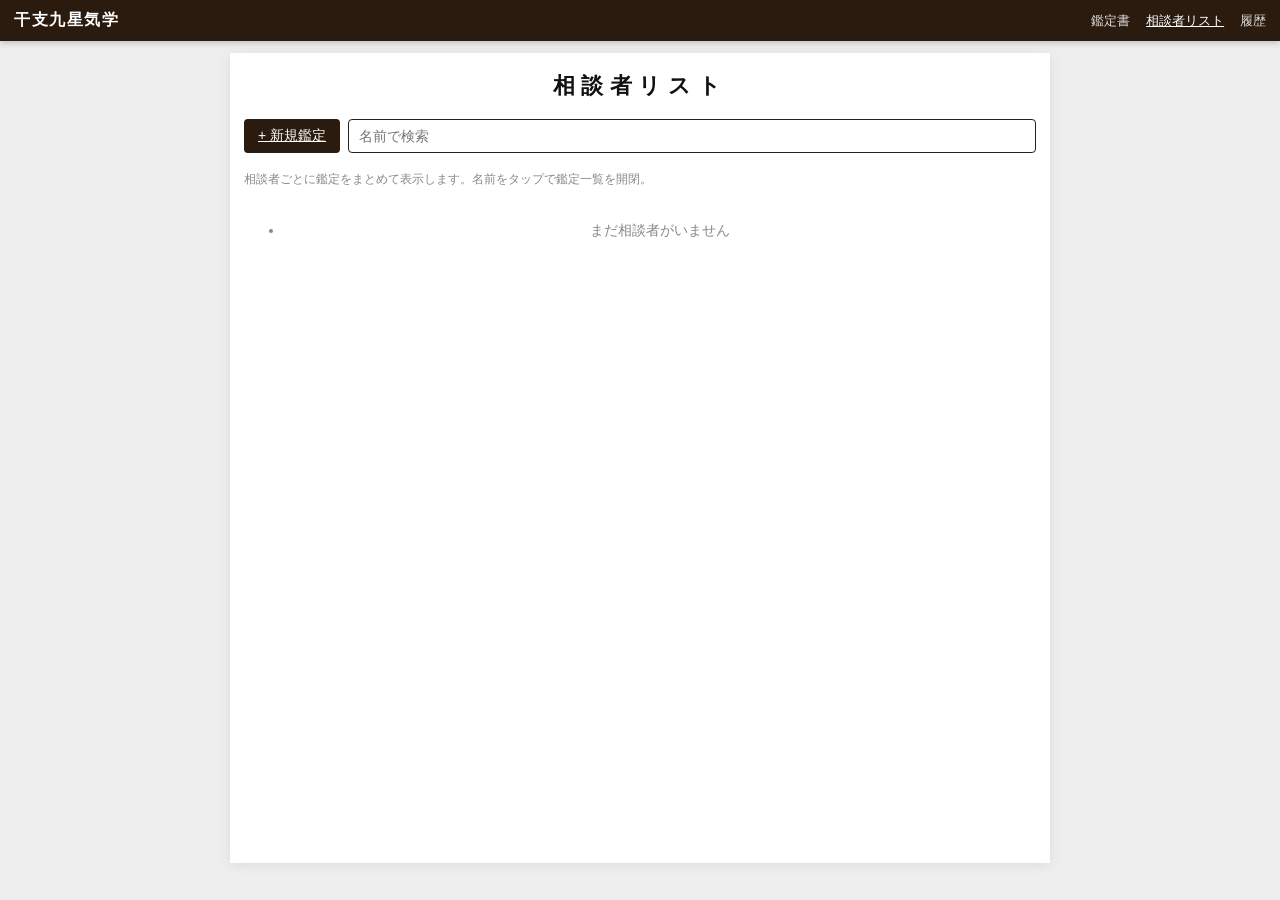
==== clients.html @ 1100b88d "Add 相談者リスト page grouping records by client name clients.html lists clients by name (sorted by latest" ====
<!doctype html>
<html lang="ja">
<head>
<meta charset="utf-8">
<meta name="viewport" content="width=device-width, initial-scale=1, user-scalable=yes">
<meta name="apple-mobile-web-app-capable" content="yes">
<meta name="apple-mobile-web-app-title" content="相談者リスト">
<meta name="theme-color" content="#2b1a0e">
<link rel="manifest" href="manifest.webmanifest">
<link rel="apple-touch-icon" href="icons/icon-192.png">
<link rel="stylesheet" href="css/style.css">
<title>相談者リスト</title>
</head>
<body>

<header class="app-header">
  <h1>干支九星気学</h1>
  <nav>
    <a href="index.html">鑑定書</a>
    <a href="clients.html" class="active">相談者リスト</a>
    <a href="history.html">履歴</a>
  </nav>
</header>

<main class="page">
  <h2 class="page-title">相談者リスト</h2>

  <div class="btn-row no-print">
    <a class="btn" href="index.html">+ 新規鑑定</a>
    <input type="search" id="search" placeholder="名前で検索" style="flex:1;min-width:160px;padding:6px 10px;font-size:14px;border:1px solid var(--c-border);border-radius:4px;">
  </div>

  <p style="font-size:12px;color:#888;">相談者ごとに鑑定をまとめて表示します。名前をタップで鑑定一覧を開閉。</p>

  <ul class="client-list" id="list"></ul>
</main>

<script src="js/storage.js?v=91"></script>
<script>
(function () {
  const list = document.getElementById('list');
  const searchInput = document.getElementById('search');

  function render(filter) {
    const f = (filter || '').trim().toLowerCase();
    const groups = Storage.getGroups();
    const filtered = f ? groups.filter(g => g.name.toLowerCase().includes(f)) : groups;
    list.innerHTML = '';
    if (filtered.length === 0) {
      list.innerHTML = '<li style="color:#888;padding:20px;text-align:center;">' +
        (f ? '該当する相談者がいません' : 'まだ相談者がいません') + '</li>';
      return;
    }
    filtered.forEach(group => {
      const li = document.createElement('li');
      li.className = 'client-item';

      const header = document.createElement('div');
      header.className = 'client-header';
      header.style.cssText = 'display:flex;justify-content:space-between;align-items:center;padding:10px;cursor:pointer;background:#f8f0d8;';

      const left = document.createElement('div');
      const title = document.createElement('div');
      title.textContent = group.name;
      title.style.cssText = 'font-size:15px;font-weight:bold;font-family:var(--font-jp);';
      const meta = document.createElement('div');
      meta.className = 'meta';
      meta.style.cssText = 'font-size:11px;color:#666;margin-top:2px;';
      const latest = group.records[0];
      meta.textContent = `鑑定 ${group.records.length}回　最新: ${latest?.consult || '-'}`;
      left.appendChild(title);
      left.appendChild(meta);

      const right = document.createElement('div');
      const arrow = document.createElement('span');
      arrow.textContent = '▼';
      arrow.style.cssText = 'font-size:11px;color:#888;transition:transform .15s;';
      right.appendChild(arrow);

      header.appendChild(left);
      header.appendChild(right);

      const body = document.createElement('ul');
      body.className = 'client-records';
      body.style.cssText = 'display:none;list-style:none;padding:0;margin:0;border-top:1px solid var(--c-border);';

      group.records.forEach(r => {
        const ri = document.createElement('li');
        ri.style.cssText = 'display:flex;justify-content:space-between;align-items:center;padding:8px 12px 8px 22px;border-bottom:1px solid #eee;font-size:13px;';
        const rl = document.createElement('a');
        rl.href = 'index.html?id=' + r.id;
        rl.textContent = `相談: ${r.consult || '-'}　${r.topic ? '— ' + r.topic.slice(0, 30) : ''}`;
        rl.style.cssText = 'color:#2b1a0e;text-decoration:none;flex:1;';
        const del = document.createElement('button');
        del.className = 'btn danger';
        del.style.cssText = 'padding:3px 8px;font-size:11px;';
        del.textContent = '削除';
        del.onclick = (e) => {
          e.stopPropagation();
          if (confirm(`${group.name} の ${r.consult || ''} の鑑定を削除しますか?`)) {
            Storage.remove(r.id);
            render(searchInput.value);
          }
        };
        ri.appendChild(rl);
        ri.appendChild(del);
        body.appendChild(ri);
      });

      header.onclick = () => {
        const open = body.style.display !== 'none';
        body.style.display = open ? 'none' : 'block';
        arrow.style.transform = open ? '' : 'rotate(180deg)';
      };

      li.appendChild(header);
      li.appendChild(body);
      list.appendChild(li);
    });
  }

  searchInput.addEventListener('input', () => render(searchInput.value));
  render();
})();
</script>
<script>
if ('serviceWorker' in navigator) {
  window.addEventListener('load', () => navigator.serviceWorker.register('service-worker.js').catch(()=>{}));
}
</script>
</body>
</html>
---- css/style.css ----
/* 干支九星気学 鑑定アプリ */

:root {
  --c-border: #222;
  --c-bg: #fff;
  --c-input-bg: #fafafa;
  --c-highlight: #fff48a;
  --c-link: #0a5;
  --font-jp: "ヒラギノ明朝 ProN", "Hiragino Mincho ProN", "游明朝", "YuMincho", "Yu Mincho", serif;
  --font-sans: -apple-system, BlinkMacSystemFont, "Hiragino Sans", "Helvetica Neue", sans-serif;
}

* { box-sizing: border-box; }

html, body {
  margin: 0;
  padding: 0;
  background: #eee;
  font-family: var(--font-sans);
  color: #111;
  font-size: 14px;
  -webkit-text-size-adjust: 100%;
}

/* ================== ヘッダー ================== */
.app-header {
  position: sticky;
  top: 0;
  z-index: 50;
  background: #2b1a0e;
  color: #fff;
  padding: 10px 14px;
  display: flex;
  justify-content: space-between;
  align-items: center;
  box-shadow: 0 2px 6px rgba(0,0,0,.2);
}
.app-header h1 {
  margin: 0;
  font-size: 16px;
  font-family: var(--font-jp);
  letter-spacing: 0.1em;
}
.app-header nav a {
  color: #fff;
  margin-left: 12px;
  text-decoration: none;
  font-size: 13px;
  opacity: 0.85;
}
.app-header nav a:active,
.app-header nav a.active { opacity: 1; text-decoration: underline; }

/* ================== ページ ================== */
.page {
  background: #fff;
  margin: 12px auto;
  max-width: 820px;
  padding: 14px 14px 60px;
  box-shadow: 0 2px 12px rgba(0,0,0,.08);
  min-height: 90vh;
}
.page-title {
  font-family: var(--font-jp);
  text-align: center;
  font-size: 22px;
  letter-spacing: 0.3em;
  margin: 4px 0 18px;
}

/* ================== フォーム ================== */
.form-table {
  width: 100%;
  border-collapse: collapse;
  margin-bottom: 14px;
  font-size: 13px;
  table-layout: auto;
}
.form-table th, .form-table td {
  border: 1px solid var(--c-border);
  padding: 6px 8px;
  vertical-align: middle;
}
.form-table th {
  background: var(--c-input-bg);
  font-weight: normal;
  white-space: nowrap;
  font-family: var(--font-jp);
  width: 6em;
}
.form-table input[type="text"],
.form-table input[type="number"],
.form-table input[type="date"],
.form-table input[type="time"],
.form-table input[type="datetime-local"],
.form-table textarea,
.form-table select {
  border: none;
  background: transparent;
  width: 100%;
  font-size: 14px;
  font-family: inherit;
  padding: 2px 0;
  outline: none;
}
.form-table select {
  -webkit-appearance: menulist;
  appearance: menulist;
  min-width: 4em;
}
/* 年齢欄: 3桁が必ず表示されるよう最低幅を確保 */
.form-table td.td-age {
  width: 4em;
  min-width: 4em;
}
.form-table td.td-age input {
  min-width: 3em;
  width: 100%;
  text-align: left;
  padding-left: 2px;
}
.form-table input[type="number"]::-webkit-outer-spin-button,
.form-table input[type="number"]::-webkit-inner-spin-button {
  -webkit-appearance: none;
  margin: 0;
}
.form-table input[type="number"] {
  -moz-appearance: textfield;
}
.form-table th.th-gender, .form-table th.th-age {
  width: 3em;
}
.form-table td.td-gender { width: 4em; }

/* デスクトップでも氏名は無制限ではなく適度に */
.label-short { display: none; }
.label-full { display: inline; }

/* 生年月日 + 相談日 の横並び行 */
.form-table th.th-birth, .form-table th.th-consult { width: 5em; }
.form-table td.td-dt { padding: 4px 6px; }
/* 相談内容 (相談日九星の下の独立行、全幅) */
.form-table th.th-topic {
  width: 6em;
  white-space: nowrap;
  vertical-align: top;
  padding: 6px 8px;
}
.form-table td.td-topic {
  vertical-align: top;
  padding: 4px;
}
.form-table td.td-topic textarea {
  width: 100%;
  min-height: 80px;
  font-size: 13px;
  line-height: 1.4;
  padding: 4px;
  box-sizing: border-box;
  resize: vertical;
}
/* 命式・相談日九星: 同じ高さで揃える (1行表示優先) */
.form-table th.th-meishiki,
.form-table td.td-meishiki {
  height: 24px;
  line-height: 24px;
  vertical-align: middle;
  white-space: nowrap;
  overflow: hidden;
  padding-top: 0;
  padding-bottom: 0;
  box-sizing: border-box;
}
.form-table th.th-meishiki {
  width: 6em;
  min-width: 6em;
  letter-spacing: -0.02em;
}
.form-table td.td-meishiki { padding: 0 6px; }
.form-table td.td-meishiki .auto {
  font-size: 13px;
  letter-spacing: 0.02em;
  white-space: nowrap;
  display: inline;
  line-height: 24px;
}
/* 生年月日行: dt-picker + 性別 + 年齢 を横並び */
.form-table td.td-dt-extra {
  display: table-cell;
}
.form-table .dt-inline {
  display: inline-flex !important;
  align-items: baseline;
  vertical-align: middle;
}
.form-table .ga-inline {
  display: inline-flex;
  align-items: baseline;
  gap: 2px;
  margin-left: 8px;
  vertical-align: middle;
}
.form-table .ga-inline .ga-label {
  font-size: 11px;
  color: #444;
  margin-right: 2px;
  font-family: var(--font-jp);
}
.form-table .ga-inline select {
  font-size: 13px;
  min-width: 3em;
  padding: 1px 2px;
  border: 1px solid #bbb;
  border-radius: 3px;
}
.form-table .ga-inline input.ga-age {
  font-size: 13px;
  width: 3em;
  border: 1px solid #bbb;
  border-radius: 3px;
  text-align: center;
  padding: 1px 2px;
}
.form-table textarea {
  min-height: 38px;
  resize: vertical;
  display: block;
}
.form-table .group {
  display: flex;
  gap: 4px;
  flex-wrap: wrap;
  align-items: baseline;
}
.form-table .group label {
  font-size: 11px;
  color: #555;
  white-space: nowrap;
}
.form-table .group input {
  width: 4em;
  border-bottom: 1px solid #aaa;
  text-align: center;
}
.form-table .group input.wide { width: 5.5em; }

/* 日時プルダウン (1行で必ず Y M D H m がおさまる) */
.dt-picker {
  display: flex;
  flex-wrap: nowrap;
  gap: 1px;
  align-items: baseline;
  width: 100%;
}
.dt-picker select {
  font-family: inherit;
  border: 1px solid #bbb;
  border-radius: 3px;
  background: #fff;
  -webkit-appearance: menulist;
  appearance: menulist;
  font-size: 13px;
  padding: 2px 0 2px 1px;
  min-width: 0;
  width: auto;
  flex: 0 0 auto;
}
.dt-picker select.y { min-width: 4.4em; flex: 0 0 auto; }
.dt-picker select.M, .dt-picker select.d { min-width: 2.6em; }
.dt-picker select.h, .dt-picker select.mi { min-width: 2.8em; }
.dt-picker .unit {
  font-size: 11px;
  color: #444;
  margin: 0 1px;
  font-family: var(--font-jp);
  flex: 0 0 auto;
}
.dt-picker .wareki {
  font-size: 10px;
  color: #888;
  margin-left: 4px;
  white-space: nowrap;
  flex: 0 0 auto;
}
@media (max-width: 640px) {
  /* モバイル: 1行に収めるためギリギリまで圧縮 */
  .dt-picker {
    gap: 0;
    align-items: center;
  }
  .dt-picker select {
    font-size: 12px;
    padding: 1px 0 1px 1px;
    border-width: 1px;
  }
  .dt-picker select.y { min-width: 3.8em; }
  .dt-picker select.M, .dt-picker select.d { min-width: 2.3em; }
  .dt-picker select.h, .dt-picker select.mi { min-width: 2.5em; }
  .dt-picker .unit {
    font-size: 9px;
    margin: 0 0 0 0;
  }
  .dt-picker .wareki { display: none; }
}

.btn-row { display: flex; gap: 8px; margin: 10px 0 18px; flex-wrap: wrap; }
.btn {
  padding: 8px 14px;
  background: #2b1a0e;
  color: #fff;
  border: none;
  border-radius: 4px;
  font-size: 14px;
  cursor: pointer;
  font-family: inherit;
}
.btn:active { opacity: 0.7; }
.btn.secondary { background: #888; }
.btn.danger { background: #b54; }

/* ================== 八盤エリア ================== */
.bans-row {
  display: grid;
  grid-template-columns: repeat(4, 1fr);
  gap: 6px;
  margin: 10px 0;
}
.ban-cell {
  display: flex;
  flex-direction: column;
  align-items: center;
}
.ban-label {
  font-family: var(--font-jp);
  font-size: 13px;
  margin-bottom: 2px;
}
.ban-sub {
  font-size: 10px;
  color: #555;
  margin-bottom: 4px;
  text-align: center;
}
.ban {
  display: grid;
  grid-template-columns: repeat(3, 1fr);
  grid-template-rows: repeat(3, 1fr);
  width: calc(100% - 28px);
  aspect-ratio: 1 / 1;
  margin: 14px;
  border: 1.4px solid var(--c-border);
  background: #fff;
  position: relative;
  overflow: visible;
}
.ban-cell-inner {
  border: 0.7px solid #888;
  display: flex;
  flex-direction: column;
  align-items: center;
  justify-content: center;
  font-size: 10px;
  line-height: 1.05;
  font-family: var(--font-jp);
  position: relative;
  padding: 1px;
}
.ban-cell-inner .kakka {
  font-size: 8px;
  color: #888;
  position: absolute;
  top: 1px;
  left: 2px;
}
.ban-cell-inner .cell-main {
  display: flex;
  flex-direction: row;
  align-items: baseline;
  justify-content: center;
  gap: 2px;
}
.ban-cell-inner .cell-main .star {
  font-size: 12px;
  font-weight: 500;
}
.ban-cell-inner .cell-main .eto {
  font-size: 10px;
  color: #333;
  letter-spacing: -0.5px;
}
.ban-cell-inner .cell-marks {
  display: flex;
  flex-direction: row;
  align-items: center;
  justify-content: center;
  gap: 2px;
  margin-top: 1px;
  line-height: 1;
}
.ban-cell-inner .cell-marks .mark {
  font-size: 10px;
  font-weight: bold;
  font-family: var(--font-jp);
  line-height: 1;
}
.ban-cell-inner .cell-marks .mark.anken { color: #d00; }
.ban-cell-inner .cell-marks .mark.ha    { color: #06c; }

.ban-cell-inner.center { background: #f8f0d8; font-weight: bold; }
.ban-cell-inner.honmei { background: #ffe6b3; }
.ban-cell-inner.taichu { background: #cfe7ff; }

/* 流年法 歳数 — 外周12箇所 (4隅 + 8接点) */
.ban .perimeter-age {
  position: absolute;
  font-size: 9px;
  color: #b35;
  font-weight: 500;
  line-height: 1;
  letter-spacing: -0.5px;
  background: #fff;
  padding: 0 2px;
  z-index: 3;
  white-space: nowrap;
}
/* 4隅 */
.ban .perim-nw-corner { top: -7px;    left: -7px; transform: translate(-50%, -50%); }
.ban .perim-ne-corner { top: -7px;    right: -7px; transform: translate(50%, -50%); }
.ban .perim-se-corner { bottom: -7px; right: -7px; transform: translate(50%, 50%); }
.ban .perim-sw-corner { bottom: -7px; left: -7px; transform: translate(-50%, 50%); }
/* 8接点 (各辺2点、内側格子線と外周の交点) */
.ban .perim-top-1    { top: -7px;    left: 33.333%; transform: translate(-50%, -50%); }
.ban .perim-top-2    { top: -7px;    left: 66.667%; transform: translate(-50%, -50%); }
.ban .perim-right-1  { right: -7px;  top: 33.333%; transform: translate(50%, -50%); }
.ban .perim-right-2  { right: -7px;  top: 66.667%; transform: translate(50%, -50%); }
.ban .perim-bottom-1 { bottom: -7px; left: 66.667%; transform: translate(-50%, 50%); }
.ban .perim-bottom-2 { bottom: -7px; left: 33.333%; transform: translate(-50%, 50%); }
.ban .perim-left-1   { left: -7px;   top: 66.667%; transform: translate(-50%, -50%); }
.ban .perim-left-2   { left: -7px;   top: 33.333%; transform: translate(-50%, -50%); }

@media (min-width: 641px) {
  .ban-cell-inner .cell-main .star { font-size: 14px; }
  .ban-cell-inner .cell-main .eto { font-size: 11px; }
  .ban-cell-inner .kakka { font-size: 9px; }
  .ban-cell-inner .cell-marks .mark { font-size: 11px; }
  .ban .perimeter-age { font-size: 10px; }
}
@media print {
  .ban-cell-inner .cell-marks .mark { font-size: 8pt; }
}

/* ================== 下部宮位エリア ================== */
.bottom-grid {
  display: grid;
  grid-template-columns: 1fr 1fr;
  gap: 6px;
  margin-top: 12px;
}
.bottom-cell {
  border: 1px solid var(--c-border);
  display: grid;
  grid-template-columns: 6em 1fr;
  font-size: 13px;
  min-height: 36px;
}
.bottom-cell .lbl {
  background: #f0e8d8;
  font-family: var(--font-jp);
  padding: 4px 6px;
  border-right: 1px solid var(--c-border);
  display: flex;
  align-items: center;
  white-space: nowrap;
}
.bottom-cell .val {
  padding: 4px 6px;
  display: flex;
  align-items: center;
  font-family: var(--font-jp);
}
.bottom-cell .val .auto { color: #06a; }
.bottom-cell textarea {
  border: none;
  width: 100%;
  font-size: 12px;
  font-family: inherit;
  padding: 2px;
  resize: vertical;
  min-height: 30px;
  outline: none;
  background: transparent;
}

/* 干支吉凶 ローゼット (旧式・5行表示) */
.eto-wheel {
  text-align: center;
  font-family: var(--font-jp);
  padding: 8px 0;
  font-size: 14px;
  line-height: 1.8;
}
.eto-wheel .row { display: flex; justify-content: center; gap: 3em; }
/* 干支吉凶 1行表示 (年セルと同じ高さ) */
.eto-wheel.eto-wheel-row {
  display: flex;
  justify-content: space-around;
  align-items: center;
  padding: 0;
  font-size: 12px;
  line-height: 1.2;
  flex-wrap: nowrap;
}
.eto-wheel.eto-wheel-row span[data-branch] {
  width: 1.3em;
  height: 1.3em;
  flex: 0 0 auto;
}
.eto-wheel span[data-branch] {
  display: inline-flex;
  align-items: center;
  justify-content: center;
  width: 1.6em;
  height: 1.6em;
  border-radius: 50%;
  position: relative;
}
/* 生年: 赤, 生月: 青, 生日: 緑 (重なる場合は複数色のリング) */
.eto-wheel span.eto-year   { box-shadow: 0 0 0 1.5px #c00 inset; color: #c00; font-weight: bold; }
.eto-wheel span.eto-month  { box-shadow: 0 0 0 1.5px #06c inset; color: #06c; font-weight: bold; }
.eto-wheel span.eto-day    { box-shadow: 0 0 0 1.5px #080 inset; color: #080; font-weight: bold; }
.eto-wheel span.eto-year.eto-month { box-shadow: 0 0 0 1.5px #c00 inset, 0 0 0 3px #06c inset; }
.eto-wheel span.eto-year.eto-day   { box-shadow: 0 0 0 1.5px #c00 inset, 0 0 0 3px #080 inset; }
.eto-wheel span.eto-month.eto-day  { box-shadow: 0 0 0 1.5px #06c inset, 0 0 0 3px #080 inset; }
.eto-wheel span.eto-year.eto-month.eto-day {
  box-shadow: 0 0 0 1.5px #c00 inset, 0 0 0 3px #06c inset, 0 0 0 4.5px #080 inset;
}

/* 解神 + 十二支吉凶象意 テーブル */
.kaijin-table {
  width: 100%;
  border-collapse: collapse;
  margin-top: 8px;
  font-size: 11px;
  font-family: var(--font-jp);
}
.kaijin-table th, .kaijin-table td {
  border: 1px solid var(--c-border);
  text-align: center;
  padding: 3px 1px;
  vertical-align: middle;
}
.kaijin-table th { background: var(--c-highlight); }
/* 吉凶の記号別カラー */
.kaijin-table .eto-sym-◎ { color: #c00; font-weight: bold; }
.kaijin-table .eto-sym-☆ { color: #d80; font-weight: bold; }
.kaijin-table .eto-sym-〇 { color: #555; }
.kaijin-table .eto-sym-▲ { color: #06c; }
.kaijin-table .eto-sym-× { color: #800; font-weight: bold; }
.kaijin-table .eto-sym-● { color: #800; font-weight: bold; }
#eto-kekka { font-weight: bold; color: #c00; min-width: 4em; }

/* ================== 判断書 ================== */
.handan-grid {
  display: grid;
  grid-template-columns: 1fr 1fr;
  gap: 10px;
}
.handan-section { border: 1px solid var(--c-border); padding: 0; overflow: hidden; }
.handan-section h3 {
  background: var(--c-highlight);
  margin: 0;
  padding: 5px 8px;
  font-size: 13px;
  font-family: var(--font-jp);
  border-bottom: 1px solid var(--c-border);
}
.handan-section .body { padding: 6px 8px; font-size: 12px; }
.handan-section textarea {
  width: 100%;
  border: none;
  font-family: inherit;
  font-size: 12px;
  padding: 4px;
  resize: vertical;
  outline: none;
  background: var(--c-input-bg);
  min-height: 60px;
}
.handan-soudan textarea { min-height: 120px; }
.handan-sougou textarea { min-height: 200px; }

.keisha-name {
  font-family: var(--font-jp);
  font-size: 14px;
  font-weight: bold;
  color: #2b1a0e;
  margin-bottom: 4px;
}
.keisha-detail {
  margin: 0 0 6px;
  padding-left: 1.2em;
  font-family: var(--font-jp);
  font-size: 12px;
  line-height: 1.5;
  color: #333;
}
.keisha-detail li { margin-bottom: 2px; }
@media print {
  .keisha-name { font-size: 8pt; margin-bottom: 2pt; }
  .keisha-detail { font-size: 7pt; line-height: 1.35; padding-left: 1em; }
  .keisha-detail li { margin-bottom: 0; }
}

/* 本命星が宮に座する説明 */
.kyu-zasuru {
  font-family: var(--font-jp);
  font-size: 11px;
  line-height: 1.55;
  color: #333;
}
.kyu-zasuru .zasuru-item b {
  display: block;
  color: #2b1a0e;
  font-size: 12px;
  margin-bottom: 2px;
}
@media print {
  .kyu-zasuru { font-size: 7.5pt; line-height: 1.35; }
  .kyu-zasuru .zasuru-item b { font-size: 8pt; }
}

/* 早見表データ表示 */
.hayami-label {
  font-family: var(--font-jp);
  font-size: 13px;
  font-weight: bold;
  color: #2b1a0e;
  margin-bottom: 3px;
}
.hayami-text {
  font-family: var(--font-jp);
  font-size: 12px;
  line-height: 1.55;
  color: #333;
}
.kyusei-meaning-block .kyusei-meaning h4 {
  margin: 0 0 2px;
  font-size: 13px;
  font-family: var(--font-jp);
  color: #2b1a0e;
}
.kyusei-meaning-block .kyusei-meta {
  font-size: 10px;
  color: #666;
  margin-bottom: 4px;
}
.kyusei-meaning-block ul {
  margin: 0;
  padding-left: 1.2em;
  font-size: 11px;
  line-height: 1.5;
  font-family: var(--font-jp);
}
.kan-table th, .kan-table td {
  border: 1px solid #888;
  padding: 2px 4px;
  text-align: left;
  vertical-align: top;
}
.seimatsuri-current {
  background: #fff4d6;
  border: 1px solid #d4a02a;
  padding: 5px 8px;
  font-family: var(--font-jp);
  font-size: 12px;
}
.seimatsuri-table th, .seimatsuri-table td {
  border: 1px solid #888;
  padding: 2px 4px;
  text-align: left;
}
.houi-table th, .houi-table td {
  border: 1px solid #888;
  padding: 3px 5px;
  vertical-align: top;
}
.gogyou-table th, .gogyou-table td {
  white-space: nowrap;
}
.hizu-item summary { font-size: 12px; }
.handan-details summary {
  cursor: pointer;
  background: var(--c-highlight);
  padding: 5px 8px;
  font-size: 13px;
  font-family: var(--font-jp);
  border-bottom: 1px solid var(--c-border);
}
.handan-details summary h3 {
  margin: 0 !important;
  padding: 0 !important;
  background: transparent !important;
  border: none !important;
  font-size: 13px !important;
}
@media print {
  .hayami-label { font-size: 9pt; }
  .hayami-text { font-size: 8pt; line-height: 1.35; }
  .kyusei-meaning-block .kyusei-meaning h4 { font-size: 9pt; }
  .kyusei-meaning-block ul { font-size: 7.5pt; line-height: 1.3; }
  .kan-table { font-size: 7pt; }
  .seimatsuri-table { font-size: 7pt; }
  .houi-table { font-size: 7pt; }
  .gogyou-table { font-size: 7pt; }
  .hizu-table { font-size: 6.5pt; }
  /* 印刷時は details を開いた状態にする */
  details.handan-details > div.body { display: block !important; }
  details.handan-details[open] > div.body,
  details.handan-details > div.body { display: block !important; }
}
details.handan-details:not([open]) > .body { display: none; }
details.handan-details[open] > .body { display: block; padding: 6px 8px; font-size: 12px; }

.flow-table {
  width: 100%;
  border-collapse: collapse;
  font-size: 11px;
}
.flow-table th, .flow-table td {
  border: 1px solid #888;
  padding: 2px 4px;
  text-align: center;
  font-family: var(--font-jp);
}
.flow-table th { background: var(--c-highlight); }
.flow-table td.left { text-align: left; padding-left: 6px; }

/* ================== 履歴 ================== */
.history-list { list-style: none; margin: 0; padding: 0; }
.history-list li {
  border-bottom: 1px solid #ddd;
  padding: 10px 4px;
  display: flex;
  justify-content: space-between;
  align-items: center;
}
.history-list li a { color: var(--c-link); text-decoration: none; }
.history-list .meta { color: #888; font-size: 11px; }

/* ================== モバイル ================== */
@media (max-width: 640px) {
  .bans-row { grid-template-columns: repeat(2, 1fr); }
  .bottom-grid { grid-template-columns: 1fr; }
  .handan-grid { grid-template-columns: 1fr; }
  .form-table { font-size: 12px; table-layout: fixed; width: 100%; }
  .form-table th {
    font-size: 11px;
    padding: 4px 2px;
    white-space: nowrap;
    text-align: center;
    letter-spacing: -0.02em;
    overflow: visible;
  }
  .form-table td { padding: 4px 3px; }
  /* モバイルでは「氏名」省略表示に切替 */
  .label-full { display: none; }
  .label-short { display: inline; }
  /*
   * 1段目の列幅を固定で割り当てる。第1列は「相談日九星」(5文字) が
   * 収まる幅 (約6em = 66px @ 11px font) が必要。
   * 合計幅: 6 + (氏名) + 2.4 + 3.4 + 2.4 + 3.6 ≈ 17.8em + name_input
   * iPhone 縦 (約 25em) で name_input に ~7em の余裕。
   */
  .form-table th.th-name,
  .form-table tr > th:first-child { width: 6em; }
  .form-table td.td-name   { width: auto; }
  .form-table td.td-name input { width: 100%; max-width: 100%; }
  .form-table th.th-gender { width: 2.6em; padding: 4px 1px; }
  .form-table td.td-gender { width: 3.4em; }
  .form-table td.td-gender select { font-size: 12px; width: 100%; min-width: 0; padding: 2px 1px; }
  .form-table th.th-age    { width: 2.6em; padding: 4px 1px; }
  .form-table td.td-age    { width: 3.6em; min-width: 3.6em; }
  .form-table td.td-age input { width: 100%; min-width: 0; font-size: 13px; padding: 2px 2px; text-align: left; }
  .form-table td.td-dt, .form-table td.td-dt-extra { padding: 3px 2px; }
  /* モバイル: 相談内容 (相談日九星の下の独立行) */
  .form-table th.th-topic {
    padding: 4px 2px;
    font-size: 11px;
    vertical-align: top;
  }
  .form-table td.td-topic { padding: 2px; vertical-align: top; }
  .form-table td.td-topic textarea {
    width: 100%;
    min-height: 100px;
    font-size: 13px;
    line-height: 1.4;
    padding: 4px;
    box-sizing: border-box;
    resize: vertical;
  }
  /* モバイル: 命式 / 相談日九星 高さ完全統一 */
  .form-table th.th-meishiki,
  .form-table td.td-meishiki {
    height: 22px !important;
    line-height: 22px !important;
    vertical-align: middle !important;
    white-space: nowrap !important;
    overflow: hidden !important;
    padding-top: 0 !important;
    padding-bottom: 0 !important;
    box-sizing: border-box;
  }
  .form-table th.th-meishiki {
    padding: 0 2px !important;
    font-size: 10px;
    letter-spacing: -0.06em;
  }
  .form-table td.td-meishiki { padding: 0 4px !important; }
  .form-table td.td-meishiki .auto {
    font-size: 10.5px;
    letter-spacing: -0.04em;
    white-space: nowrap;
    display: inline;
    line-height: 22px;
  }
  /* 性別/年齢 (生年月日行に inline) */
  .form-table .ga-inline {
    margin-left: 4px;
    flex-wrap: wrap;
    gap: 1px;
  }
  .form-table .ga-inline .ga-label { font-size: 9px; }
  .form-table .ga-inline select { font-size: 11px; min-width: 2.5em; padding: 1px 0; }
  .form-table .ga-inline input.ga-age { font-size: 12px; width: 2.5em; padding: 1px 0; }
  .page-title { font-size: 18px; letter-spacing: 0.2em; }
}

/* ================== 印刷時 (A4縦 1ページ最適化、モバイルもデスクトップも統一) ================== */
@media print {
  @page { size: A4 portrait; margin: 6mm; }
  html, body {
    background: #fff !important;
    color: #000 !important;
    font-size: 8.5pt !important;
    width: auto !important;
    min-width: 0 !important;
    margin: 0 !important;
    padding: 0 !important;
    -webkit-print-color-adjust: exact;
    print-color-adjust: exact;
  }
  .app-header, .btn-row, nav, .no-print { display: none !important; }
  .page {
    margin: 0 !important;
    box-shadow: none !important;
    max-width: none !important;
    width: auto !important;
    padding: 0 !important;
    min-height: 0 !important;
    display: block !important;
  }
  .page-title {
    font-size: 13pt !important;
    letter-spacing: 0.2em !important;
    margin: 0 0 3pt !important;
  }

  /* モバイル専用相談内容行は印刷時は非表示 */
  .topic-mobile-row { display: none !important; }

  /* ----- 鑑定書 ----- */
  .form-table {
    font-size: 8.5pt !important;
    margin-bottom: 3pt !important;
    page-break-inside: avoid !important;
    table-layout: auto !important;
    width: 100% !important;
  }
  .form-table th, .form-table td {
    padding: 1.5pt 3pt !important;
    vertical-align: middle !important;
    letter-spacing: 0 !important;
  }
  .form-table th {
    width: auto !important;
    min-width: 4em !important;
    font-size: 8pt !important;
  }
  .form-table input, .form-table select, .form-table textarea {
    font-size: 8.5pt !important;
    padding: 0 !important;
  }
  .form-table .dt-picker select { font-size: 8.5pt !important; padding: 0 1pt !important; min-width: 0 !important; }
  .form-table .dt-picker .unit { font-size: 7.5pt !important; }
  .form-table .dt-picker .wareki { display: none !important; }
  .form-table textarea { resize: none !important; }
  .form-table td.td-topic {
    vertical-align: top !important;
    padding: 2pt 3pt !important;
  }
  .form-table td.td-topic textarea {
    min-height: 32pt !important;
    height: 32pt !important;
    width: 100% !important;
    font-size: 8.5pt !important;
    line-height: 1.3 !important;
  }
  .form-table th.th-topic {
    font-size: 8.5pt !important;
    padding: 2pt 3pt !important;
    vertical-align: top !important;
  }
  /* 命式・相談日九星: 高さを揃える (モバイル!importantを上書き) */
  .form-table th.th-meishiki,
  .form-table td.td-meishiki {
    height: 14pt !important;
    line-height: 14pt !important;
    white-space: nowrap !important;
    overflow: hidden !important;
    padding: 0 4pt !important;
  }
  .form-table th.th-meishiki { font-size: 8pt !important; min-width: 5em !important; }
  .form-table td.td-meishiki .auto { font-size: 8pt !important; letter-spacing: 0 !important; line-height: 14pt !important; }

  .bans-row {
    display: grid !important;
    grid-template-columns: repeat(4, 1fr) !important;
    gap: 2pt !important;
    margin: 2pt 0 !important;
    page-break-inside: avoid !important;
  }
  .ban-cell { width: 100% !important; }
  .ban-label { font-size: 7.5pt !important; margin-bottom: 0 !important; line-height: 1.1 !important; }
  .ban-sub { font-size: 6pt !important; margin-bottom: 1pt !important; line-height: 1.1 !important; }
  .ban {
    border-width: 0.7px !important;
    aspect-ratio: 1 / 1 !important;
    max-height: 28mm !important;
    margin: 8pt !important;
    width: calc(100% - 16pt) !important;
  }
  .ban-cell-inner {
    font-size: 6pt !important;
    padding: 0 !important;
    border-width: 0.4px !important;
  }
  .ban-cell-inner .cell-main .star { font-size: 8.5pt !important; }
  .ban-cell-inner .cell-main .eto { font-size: 6pt !important; }
  .ban-cell-inner .kakka { font-size: 5pt !important; top: 0 !important; left: 1px !important; }
  .ban-cell-inner .cell-marks .mark { font-size: 6pt !important; }
  .ban .perimeter-age { font-size: 5pt !important; padding: 0 1pt !important; }

  .bottom-grid {
    display: grid !important;
    grid-template-columns: 1fr 1fr !important;
    gap: 3pt !important;
    margin-top: 3pt !important;
    page-break-inside: avoid !important;
  }
  .bottom-cell {
    font-size: 8pt !important;
    min-height: 13pt !important;
    grid-template-columns: 5em 1fr !important;
    page-break-inside: avoid !important;
  }
  .bottom-cell .lbl {
    padding: 1pt 3pt !important;
    font-size: 7.5pt !important;
  }
  .bottom-cell .val { padding: 1pt 3pt !important; }
  .bottom-cell textarea {
    min-height: 11pt !important;
    height: 11pt !important;
    font-size: 7.5pt !important;
    padding: 0 !important;
  }

  .eto-wheel {
    padding: 1pt 0 !important;
    font-size: 8.5pt !important;
    line-height: 1.2 !important;
  }
  .eto-wheel.eto-wheel-row {
    padding: 0 !important;
    font-size: 8.5pt !important;
  }
  .eto-wheel .row { gap: 2em !important; }
  .eto-wheel span[data-branch] { width: 1.3em !important; height: 1.3em !important; }
  .eto-wheel-legend { font-size: 6pt !important; margin-top: 1pt !important; }

  .kaijin-table {
    font-size: 7.5pt !important;
    margin-top: 3pt !important;
    page-break-inside: avoid !important;
    display: table !important;
    width: 100% !important;
  }
  .kaijin-table th, .kaijin-table td {
    padding: 1pt 1pt !important;
    border-width: 0.5px !important;
  }

  /* ----- 判断書 ----- */
  .handan-grid {
    grid-template-columns: 1fr 1fr;
    gap: 3pt;
  }
  .handan-section { border-width: 0.5px; }
  .handan-section h3 {
    font-size: 9pt;
    padding: 2pt 4pt;
    border-bottom-width: 0.5px;
  }
  .handan-section .body {
    padding: 2pt 3pt;
    font-size: 8pt;
  }
  .handan-section textarea {
    font-size: 7pt;
    min-height: 30pt;
    padding: 2pt;
  }
  .handan-soudan textarea { min-height: 55pt; }
  .handan-sougou textarea { min-height: 110pt; }
  #o-meta { font-size: 8pt !important; margin-bottom: 3pt !important; }

  .flow-table { font-size: 6.5pt; }
  .flow-table th, .flow-table td {
    padding: 0.5pt 1pt;
    border-width: 0.5px;
  }

  /* テキストエリア共通 (印刷時も枠線を見せて区切る) */
  textarea {
    border: 0.5px solid #999 !important;
    background: transparent !important;
    color: #000 !important;
  }
  input[type="text"], input[type="number"], select {
    border: none !important;
    background: transparent !important;
    color: #000 !important;
  }
}
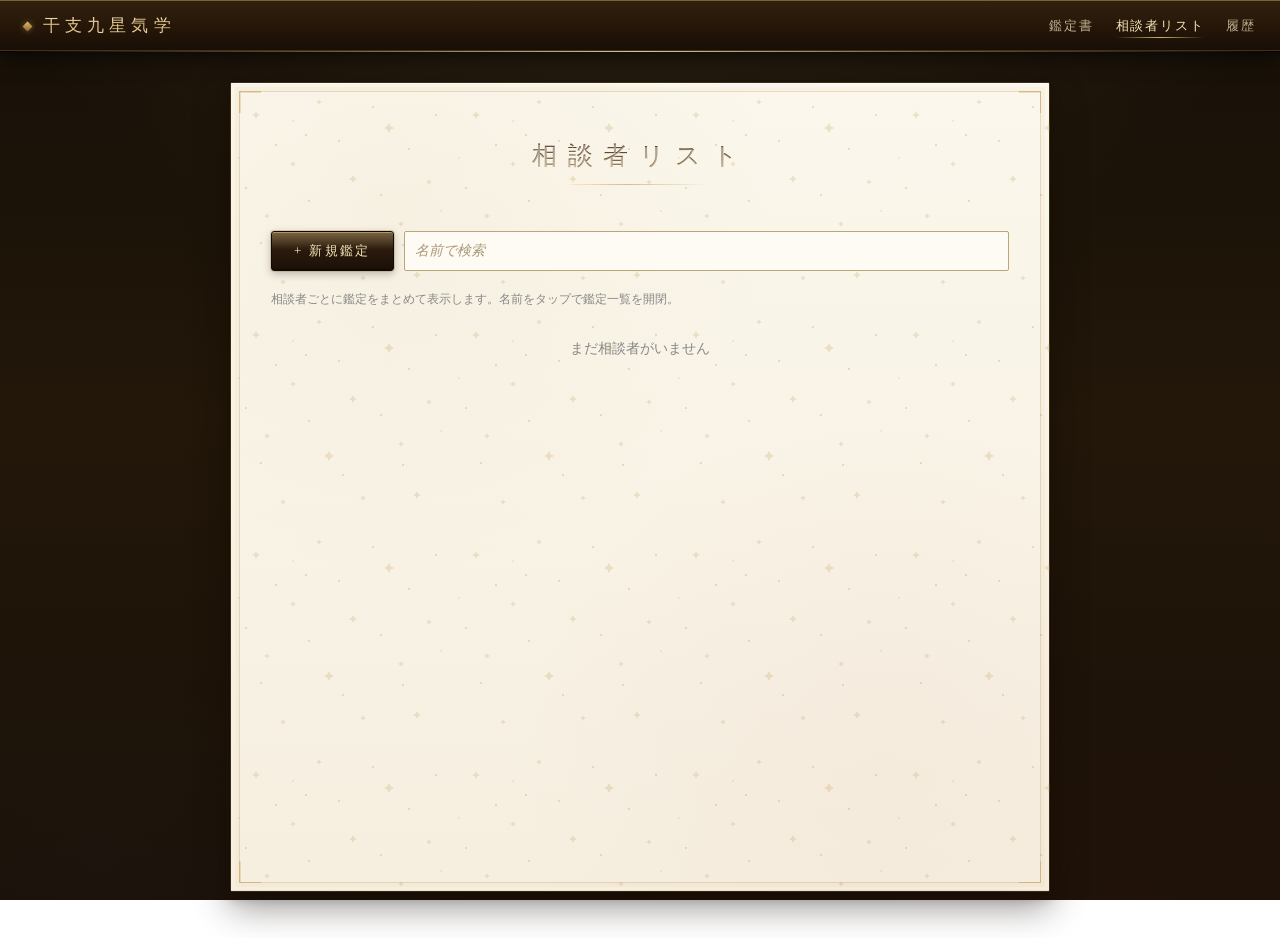
==== commit 149ec853: "Set new 九星鑑定 app icon and deploy - Replace icon-192/512 with new gold-and-star nine-star design - Ad" ====
--- a/clients.html
+++ b/clients.html
@@ -7,7 +7,7 @@
 <meta name="apple-mobile-web-app-title" content="相談者リスト">
 <meta name="theme-color" content="#2b1a0e">
 <link rel="manifest" href="manifest.webmanifest">
-<link rel="apple-touch-icon" href="icons/icon-192.png">
+<link rel="apple-touch-icon" href="icons/apple-touch-icon.png">
 <link rel="stylesheet" href="css/style.css">
 <title>相談者リスト</title>
 </head>
--- a/css/style.css
+++ b/css/style.css
@@ -1,13 +1,56 @@
-/* 干支九星気学 鑑定アプリ */
+/* 干支九星気学 鑑定アプリ ── 和モダン×高級感テーマ
+ * 配色: 墨(sumi) / 和紙(washi) / 金(kinpaku) / 朱(shu) / 藍(ai)
+ * 文字: 明朝体を基調に letter-spacing を抑えた格調ある誌面
+ */
 
 :root {
-  --c-border: #222;
-  --c-bg: #fff;
-  --c-input-bg: #fafafa;
-  --c-highlight: #fff48a;
-  --c-link: #0a5;
-  --font-jp: "ヒラギノ明朝 ProN", "Hiragino Mincho ProN", "游明朝", "YuMincho", "Yu Mincho", serif;
+  /* ── 基本色 ── */
+  --c-sumi:        #1a120b;   /* 墨 */
+  --c-sumi-2:      #2b1a0e;   /* 古墨 */
+  --c-sumi-soft:   #3d2a1a;   /* やわらか墨 */
+  --c-washi:       #f6efe0;   /* 和紙 */
+  --c-washi-2:     #ede3cc;   /* 生成 */
+  --c-washi-deep:  #e2d5b6;   /* 鳥の子 */
+  --c-paper:       #fbf7ec;   /* 紙白 */
+  --c-kin:         #b8924a;   /* 金 */
+  --c-kin-light:   #d4b06a;   /* 淡金 */
+  --c-kin-deep:    #8b6b2e;   /* 古金 */
+  --c-shu:         #a83232;   /* 朱 */
+  --c-ai:          #2a4359;   /* 藍 */
+  --c-matcha:      #6b7c4f;   /* 抹茶 */
+
+  /* ── 機能エイリアス ── */
+  --c-border:      #3d2a1a;
+  --c-border-soft: #b9a679;
+  --c-border-fine: #d6c79c;
+  --c-bg:          var(--c-paper);
+  --c-input-bg:    #f1e9d3;
+  --c-highlight:   #ead9a3;   /* 淡金 */
+  --c-link:        var(--c-ai);
+
+  --font-jp:   "ヒラギノ明朝 ProN", "Hiragino Mincho ProN", "游明朝", "YuMincho", "Yu Mincho", "Noto Serif JP", serif;
   --font-sans: -apple-system, BlinkMacSystemFont, "Hiragino Sans", "Helvetica Neue", sans-serif;
+
+  --shadow-paper: 0 1px 0 rgba(255,255,255,.6) inset, 0 12px 32px rgba(40,25,10,.10), 0 2px 6px rgba(40,25,10,.06);
+  --shadow-soft:  0 1px 3px rgba(40,25,10,.08);
+
+  /* ── リッチ化トークン (Refined Luxury Layer) ── */
+  --c-kin-pale:     #ecd9a4;                 /* 淡箔 */
+  --c-kin-hairline: rgba(184,146,74,.45);    /* 金の極細線 */
+  --grad-th: linear-gradient(180deg, #f5eed9 0%, #ecdfbd 55%, #e5d4a9 100%);
+  --grad-th-hover: linear-gradient(180deg, #f8f1dd 0%, #efe2bf 55%, #e9d8ad 100%);
+  --grad-kin-line: linear-gradient(90deg, transparent 0%, rgba(184,146,74,.55) 22%, #ecd9a4 50%, rgba(184,146,74,.55) 78%, transparent 100%);
+  --grad-foil: linear-gradient(135deg, #dcbc78 0%, #b8924a 48%, #8b6b2e 95%);
+  --ease-silk: cubic-bezier(.23,.65,.28,1);
+  --shadow-card:
+    0 1px 0 rgba(255,255,255,.65) inset,
+    0 -1px 0 rgba(139,107,46,.07) inset,
+    0 1px 2px rgba(40,25,10,.05),
+    0 5px 14px rgba(40,25,10,.07);
+  --shadow-card-hover:
+    0 1px 0 rgba(255,255,255,.70) inset,
+    0 9px 24px rgba(40,25,10,.13),
+    0 0 0 1px rgba(184,146,74,.35);
 }
 
 * { box-sizing: border-box; }
@@ -15,9 +58,12 @@
 html, body {
   margin: 0;
   padding: 0;
-  background: #eee;
+  background:
+    radial-gradient(1200px 600px at 50% -200px, #2a1d11 0%, transparent 60%),
+    linear-gradient(180deg, #1f160d 0%, #211810 100%);
+  background-attachment: fixed;
   font-family: var(--font-sans);
-  color: #111;
+  color: #1c1209;
   font-size: 14px;
   -webkit-text-size-adjust: 100%;
 }
@@ -27,65 +73,126 @@
   position: sticky;
   top: 0;
   z-index: 50;
-  background: #2b1a0e;
-  color: #fff;
-  padding: 10px 14px;
+  background:
+    linear-gradient(180deg, #2c1c10 0%, #1a110a 100%);
+  color: #f6efe0;
+  padding: 12px 16px;
   display: flex;
   justify-content: space-between;
   align-items: center;
-  box-shadow: 0 2px 6px rgba(0,0,0,.2);
+  border-bottom: 1px solid #000;
+  box-shadow:
+    0 1px 0 rgba(212,176,106,.35) inset,
+    0 -1px 0 rgba(212,176,106,.18) inset,
+    0 4px 14px rgba(0,0,0,.35);
+}
+.app-header::after {
+  /* 下端の金線 */
+  content: "";
+  position: absolute;
+  left: 0; right: 0; bottom: -1px;
+  height: 1px;
+  background: linear-gradient(90deg, transparent 0%, var(--c-kin) 20%, var(--c-kin-light) 50%, var(--c-kin) 80%, transparent 100%);
+  opacity: .85;
 }
 .app-header h1 {
   margin: 0;
   font-size: 16px;
   font-family: var(--font-jp);
-  letter-spacing: 0.1em;
+  letter-spacing: 0.22em;
+  color: #f3e6c4;
+  text-shadow: 0 1px 0 rgba(0,0,0,.4);
+  font-weight: 500;
 }
 .app-header nav a {
-  color: #fff;
-  margin-left: 12px;
+  color: #e8d9b3;
+  margin-left: 14px;
   text-decoration: none;
   font-size: 13px;
-  opacity: 0.85;
-}
+  font-family: var(--font-jp);
+  letter-spacing: .08em;
+  opacity: 0.78;
+  padding-bottom: 2px;
+  border-bottom: 1px solid transparent;
+  transition: opacity .15s, color .15s, border-color .15s;
+}
+.app-header nav a:hover { opacity: 1; color: #fff3d0; }
 .app-header nav a:active,
-.app-header nav a.active { opacity: 1; text-decoration: underline; }
+.app-header nav a.active {
+  opacity: 1;
+  color: #f7e6b5;
+  text-decoration: none;
+  border-bottom-color: var(--c-kin-light);
+}
 
 /* ================== ページ ================== */
 .page {
-  background: #fff;
-  margin: 12px auto;
+  background:
+    /* 古風の小星散らし (四芒星 + 星屑) */
+    url("data:image/svg+xml;utf8,<svg xmlns='http://www.w3.org/2000/svg' width='220' height='220' viewBox='0 0 220 220'><g fill='%23b8924a' opacity='0.22'><path d='M25 28L26.3 30.7L29 32L26.3 33.3L25 36L23.7 33.3L21 32L23.7 30.7Z'/><path d='M88 16L89 18L91 19L89 20L88 22L87 20L85 19L87 18Z'/><path d='M158 40L159.7 43.3L163 45L159.7 46.7L158 50L156.3 46.7L153 45L156.3 43.3Z'/><path d='M198 96L199 98L201 99L199 100L198 102L197 100L195 99L197 98Z'/><path d='M62 78L63 80L65 81L63 82L62 84L61 82L59 81L61 80Z'/><path d='M122 92L123.3 94.7L126 96L123.3 97.3L122 100L120.7 97.3L118 96L120.7 94.7Z'/><path d='M36 130L37 132L39 133L37 134L36 136L35 134L33 133L35 132Z'/><path d='M98 148L99.7 151.3L103 153L99.7 154.7L98 158L96.3 154.7L93 153L96.3 151.3Z'/><path d='M170 138L171 140L173 141L171 142L170 144L169 142L167 141L169 140Z'/><path d='M186 188L187.3 190.7L190 192L187.3 193.3L186 196L184.7 193.3L182 192L184.7 190.7Z'/><path d='M52 196L53 198L55 199L53 200L52 202L51 200L49 199L51 198Z'/><path d='M132 192L133 194L135 195L133 196L132 198L131 196L129 195L131 194Z'/></g><g fill='%238b6b2e' opacity='0.28'><circle cx='75' cy='52' r='0.9'/><circle cx='142' cy='24' r='0.9'/><circle cx='15' cy='105' r='0.9'/><circle cx='178' cy='66' r='0.9'/><circle cx='108' cy='58' r='0.9'/><circle cx='78' cy='118' r='0.9'/><circle cx='45' cy='62' r='0.9'/><circle cx='112' cy='172' r='0.9'/><circle cx='172' cy='162' r='0.9'/><circle cx='205' cy='32' r='0.9'/><circle cx='30' cy='160' r='0.9'/><circle cx='150' cy='112' r='0.9'/><circle cx='8' cy='75' r='0.7'/><circle cx='210' cy='128' r='0.7'/><circle cx='62' cy='38' r='0.7'/></g></svg>"),
+    radial-gradient(circle at 20% 15%, rgba(184,146,74,.05) 0, transparent 40%),
+    radial-gradient(circle at 80% 85%, rgba(168,50,50,.03) 0, transparent 40%),
+    linear-gradient(180deg, #fbf7ec 0%, #f6efe0 100%);
+  background-size: 220px 220px, auto, auto, auto;
+  background-repeat: repeat, no-repeat, no-repeat, no-repeat;
+  margin: 16px auto;
   max-width: 820px;
-  padding: 14px 14px 60px;
-  box-shadow: 0 2px 12px rgba(0,0,0,.08);
+  padding: 20px 20px 64px;
+  box-shadow: var(--shadow-paper);
   min-height: 90vh;
+  border: 1px solid rgba(139,107,46,.18);
+  position: relative;
+}
+.page::before {
+  /* 紙面四隅の金繊 */
+  content: "";
+  position: absolute;
+  inset: 6px;
+  border: 1px solid rgba(184,146,74,.22);
+  pointer-events: none;
 }
 .page-title {
   font-family: var(--font-jp);
   text-align: center;
   font-size: 22px;
-  letter-spacing: 0.3em;
-  margin: 4px 0 18px;
+  letter-spacing: 0.35em;
+  margin: 6px 0 22px;
+  color: var(--c-sumi);
+  font-weight: 500;
+  position: relative;
+  padding: 8px 0 14px;
+}
+.page-title::after {
+  content: "";
+  display: block;
+  width: 80px;
+  height: 1px;
+  margin: 12px auto 0;
+  background: linear-gradient(90deg, transparent, var(--c-kin) 50%, transparent);
 }
 
 /* ================== フォーム ================== */
 .form-table {
   width: 100%;
   border-collapse: collapse;
-  margin-bottom: 14px;
+  margin-bottom: 16px;
   font-size: 13px;
   table-layout: auto;
+  background: #fdfbf3;
+  border: 1px solid var(--c-border-soft);
 }
 .form-table th, .form-table td {
-  border: 1px solid var(--c-border);
-  padding: 6px 8px;
+  border: 1px solid var(--c-border-fine);
+  padding: 7px 9px;
   vertical-align: middle;
 }
 .form-table th {
-  background: var(--c-input-bg);
-  font-weight: normal;
+  background: linear-gradient(180deg, #efe4c8 0%, #e5d6ae 100%);
+  color: var(--c-sumi);
+  font-weight: 500;
   white-space: nowrap;
   font-family: var(--font-jp);
+  letter-spacing: .08em;
   width: 6em;
 }
 .form-table input[type="text"],
@@ -102,13 +209,18 @@
   font-family: inherit;
   padding: 2px 0;
   outline: none;
+  color: var(--c-sumi);
+}
+.form-table input::placeholder,
+.form-table textarea::placeholder {
+  color: #a89878;
+  font-style: italic;
 }
 .form-table select {
   -webkit-appearance: menulist;
   appearance: menulist;
   min-width: 4em;
 }
-/* 年齢欄: 3桁が必ず表示されるよう最低幅を確保 */
 .form-table td.td-age {
   width: 4em;
   min-width: 4em;
@@ -132,19 +244,16 @@
 }
 .form-table td.td-gender { width: 4em; }
 
-/* デスクトップでも氏名は無制限ではなく適度に */
 .label-short { display: none; }
 .label-full { display: inline; }
 
-/* 生年月日 + 相談日 の横並び行 */
 .form-table th.th-birth, .form-table th.th-consult { width: 5em; }
 .form-table td.td-dt { padding: 4px 6px; }
-/* 相談内容 (相談日九星の下の独立行、全幅) */
 .form-table th.th-topic {
   width: 6em;
   white-space: nowrap;
   vertical-align: top;
-  padding: 6px 8px;
+  padding: 7px 9px;
 }
 .form-table td.td-topic {
   vertical-align: top;
@@ -154,12 +263,14 @@
   width: 100%;
   min-height: 80px;
   font-size: 13px;
-  line-height: 1.4;
-  padding: 4px;
+  line-height: 1.5;
+  padding: 6px 8px;
   box-sizing: border-box;
   resize: vertical;
-}
-/* 命式・相談日九星: 同じ高さで揃える (1行表示優先) */
+  background: #fdfbf3;
+  border: 1px solid var(--c-border-fine);
+  border-radius: 2px;
+}
 .form-table th.th-meishiki,
 .form-table td.td-meishiki {
   height: 24px;
@@ -176,15 +287,16 @@
   min-width: 6em;
   letter-spacing: -0.02em;
 }
-.form-table td.td-meishiki { padding: 0 6px; }
+.form-table td.td-meishiki { padding: 0 8px; background: #fbf6e6; }
 .form-table td.td-meishiki .auto {
   font-size: 13px;
-  letter-spacing: 0.02em;
+  letter-spacing: 0.04em;
   white-space: nowrap;
   display: inline;
   line-height: 24px;
-}
-/* 生年月日行: dt-picker + 性別 + 年齢 を横並び */
+  color: var(--c-sumi);
+  font-family: var(--font-jp);
+}
 .form-table td.td-dt-extra {
   display: table-cell;
 }
@@ -202,24 +314,27 @@
 }
 .form-table .ga-inline .ga-label {
   font-size: 11px;
-  color: #444;
+  color: var(--c-sumi-soft);
   margin-right: 2px;
   font-family: var(--font-jp);
+  letter-spacing: .05em;
 }
 .form-table .ga-inline select {
   font-size: 13px;
   min-width: 3em;
   padding: 1px 2px;
-  border: 1px solid #bbb;
-  border-radius: 3px;
+  border: 1px solid var(--c-border-fine);
+  border-radius: 2px;
+  background: #fdfbf3;
 }
 .form-table .ga-inline input.ga-age {
   font-size: 13px;
   width: 3em;
-  border: 1px solid #bbb;
-  border-radius: 3px;
+  border: 1px solid var(--c-border-fine);
+  border-radius: 2px;
   text-align: center;
   padding: 1px 2px;
+  background: #fdfbf3;
 }
 .form-table textarea {
   min-height: 38px;
@@ -234,17 +349,17 @@
 }
 .form-table .group label {
   font-size: 11px;
-  color: #555;
+  color: var(--c-sumi-soft);
   white-space: nowrap;
 }
 .form-table .group input {
   width: 4em;
-  border-bottom: 1px solid #aaa;
+  border-bottom: 1px solid var(--c-border-soft);
   text-align: center;
 }
 .form-table .group input.wide { width: 5.5em; }
 
-/* 日時プルダウン (1行で必ず Y M D H m がおさまる) */
+/* 日時プルダウン */
 .dt-picker {
   display: flex;
   flex-wrap: nowrap;
@@ -254,9 +369,9 @@
 }
 .dt-picker select {
   font-family: inherit;
-  border: 1px solid #bbb;
-  border-radius: 3px;
-  background: #fff;
+  border: 1px solid var(--c-border-fine);
+  border-radius: 2px;
+  background: #fdfbf3;
   -webkit-appearance: menulist;
   appearance: menulist;
   font-size: 13px;
@@ -264,26 +379,27 @@
   min-width: 0;
   width: auto;
   flex: 0 0 auto;
+  color: var(--c-sumi);
 }
 .dt-picker select.y { min-width: 4.4em; flex: 0 0 auto; }
 .dt-picker select.M, .dt-picker select.d { min-width: 2.6em; }
 .dt-picker select.h, .dt-picker select.mi { min-width: 2.8em; }
 .dt-picker .unit {
   font-size: 11px;
-  color: #444;
+  color: var(--c-sumi-soft);
   margin: 0 1px;
   font-family: var(--font-jp);
   flex: 0 0 auto;
 }
 .dt-picker .wareki {
   font-size: 10px;
-  color: #888;
+  color: var(--c-kin-deep);
   margin-left: 4px;
   white-space: nowrap;
   flex: 0 0 auto;
+  letter-spacing: .04em;
 }
 @media (max-width: 640px) {
-  /* モバイル: 1行に収めるためギリギリまで圧縮 */
   .dt-picker {
     gap: 0;
     align-items: center;
@@ -303,27 +419,46 @@
   .dt-picker .wareki { display: none; }
 }
 
-.btn-row { display: flex; gap: 8px; margin: 10px 0 18px; flex-wrap: wrap; }
+.btn-row { display: flex; gap: 10px; margin: 12px 0 20px; flex-wrap: wrap; }
 .btn {
-  padding: 8px 14px;
-  background: #2b1a0e;
-  color: #fff;
-  border: none;
-  border-radius: 4px;
-  font-size: 14px;
+  padding: 9px 18px;
+  background: linear-gradient(180deg, #3a2614 0%, #1f1209 100%);
+  color: #f5e6b8;
+  border: 1px solid #0d0805;
+  border-radius: 2px;
+  font-size: 13px;
+  font-family: var(--font-jp);
+  letter-spacing: .12em;
   cursor: pointer;
-  font-family: inherit;
-}
-.btn:active { opacity: 0.7; }
-.btn.secondary { background: #888; }
-.btn.danger { background: #b54; }
+  box-shadow:
+    0 1px 0 rgba(212,176,106,.35) inset,
+    0 -1px 0 rgba(0,0,0,.3) inset,
+    0 2px 4px rgba(0,0,0,.18);
+  transition: filter .12s, transform .05s;
+}
+.btn:hover { filter: brightness(1.08); }
+.btn:active { transform: translateY(1px); filter: brightness(.95); }
+.btn.secondary {
+  background: linear-gradient(180deg, #fbf6e6 0%, #e7dab4 100%);
+  color: var(--c-sumi);
+  border: 1px solid var(--c-kin-deep);
+  box-shadow:
+    0 1px 0 rgba(255,255,255,.6) inset,
+    0 -1px 0 rgba(139,107,46,.2) inset,
+    0 1px 3px rgba(40,25,10,.1);
+}
+.btn.danger {
+  background: linear-gradient(180deg, #a83232 0%, #6e1f1f 100%);
+  color: #f7e6c4;
+  border: 1px solid #3a0e0e;
+}
 
 /* ================== 八盤エリア ================== */
 .bans-row {
   display: grid;
   grid-template-columns: repeat(4, 1fr);
-  gap: 6px;
-  margin: 10px 0;
+  gap: 8px;
+  margin: 12px 0;
 }
 .ban-cell {
   display: flex;
@@ -334,12 +469,16 @@
   font-family: var(--font-jp);
   font-size: 13px;
   margin-bottom: 2px;
+  color: var(--c-sumi);
+  letter-spacing: .15em;
+  font-weight: 500;
 }
 .ban-sub {
   font-size: 10px;
-  color: #555;
+  color: var(--c-kin-deep);
   margin-bottom: 4px;
   text-align: center;
+  letter-spacing: .04em;
 }
 .ban {
   display: grid;
@@ -348,13 +487,17 @@
   width: calc(100% - 28px);
   aspect-ratio: 1 / 1;
   margin: 14px;
-  border: 1.4px solid var(--c-border);
-  background: #fff;
+  border: 1.4px solid var(--c-sumi);
+  background:
+    linear-gradient(180deg, #fdfbf3 0%, #f7efd9 100%);
   position: relative;
   overflow: visible;
+  box-shadow:
+    0 0 0 1px rgba(184,146,74,.22),
+    0 2px 6px rgba(40,25,10,.08);
 }
 .ban-cell-inner {
-  border: 0.7px solid #888;
+  border: 0.7px solid #a89568;
   display: flex;
   flex-direction: column;
   align-items: center;
@@ -364,13 +507,15 @@
   font-family: var(--font-jp);
   position: relative;
   padding: 1px;
+  color: var(--c-sumi);
 }
 .ban-cell-inner .kakka {
   font-size: 8px;
-  color: #888;
+  color: var(--c-kin-deep);
   position: absolute;
   top: 1px;
   left: 2px;
+  letter-spacing: 0;
 }
 .ban-cell-inner .cell-main {
   display: flex;
@@ -382,10 +527,11 @@
 .ban-cell-inner .cell-main .star {
   font-size: 12px;
   font-weight: 500;
+  color: var(--c-sumi);
 }
 .ban-cell-inner .cell-main .eto {
   font-size: 10px;
-  color: #333;
+  color: var(--c-sumi-soft);
   letter-spacing: -0.5px;
 }
 .ban-cell-inner .cell-marks {
@@ -403,32 +549,42 @@
   font-family: var(--font-jp);
   line-height: 1;
 }
-.ban-cell-inner .cell-marks .mark.anken { color: #d00; }
-.ban-cell-inner .cell-marks .mark.ha    { color: #06c; }
-
-.ban-cell-inner.center { background: #f8f0d8; font-weight: bold; }
-.ban-cell-inner.honmei { background: #ffe6b3; }
-.ban-cell-inner.taichu { background: #cfe7ff; }
-
-/* 流年法 歳数 — 外周12箇所 (4隅 + 8接点) */
+.ban-cell-inner .cell-marks .mark.anken { color: var(--c-shu); }
+.ban-cell-inner .cell-marks .mark.ha    { color: var(--c-ai); }
+
+.ban-cell-inner.center {
+  background: linear-gradient(180deg, #f0e0a8 0%, #e2cc7e 100%);
+  font-weight: bold;
+  box-shadow: 0 0 0 1px var(--c-kin) inset;
+}
+.ban-cell-inner.honmei {
+  background: linear-gradient(180deg, #f7ddb0 0%, #ecc785 100%);
+  box-shadow: 0 0 0 1px var(--c-kin-light) inset;
+}
+.ban-cell-inner.taichu {
+  background: linear-gradient(180deg, #cfdde8 0%, #a8c0d4 100%);
+  box-shadow: 0 0 0 1px #6b8aa3 inset;
+}
+
+/* 流年法 歳数 */
 .ban .perimeter-age {
   position: absolute;
   font-size: 9px;
-  color: #b35;
+  color: var(--c-shu);
   font-weight: 500;
   line-height: 1;
   letter-spacing: -0.5px;
-  background: #fff;
+  background: #fdfbf3;
   padding: 0 2px;
   z-index: 3;
   white-space: nowrap;
-}
-/* 4隅 */
+  border: 1px solid rgba(168,50,50,.25);
+  border-radius: 1px;
+}
 .ban .perim-nw-corner { top: -7px;    left: -7px; transform: translate(-50%, -50%); }
 .ban .perim-ne-corner { top: -7px;    right: -7px; transform: translate(50%, -50%); }
 .ban .perim-se-corner { bottom: -7px; right: -7px; transform: translate(50%, 50%); }
 .ban .perim-sw-corner { bottom: -7px; left: -7px; transform: translate(-50%, 50%); }
-/* 8接点 (各辺2点、内側格子線と外周の交点) */
 .ban .perim-top-1    { top: -7px;    left: 33.333%; transform: translate(-50%, -50%); }
 .ban .perim-top-2    { top: -7px;    left: 66.667%; transform: translate(-50%, -50%); }
 .ban .perim-right-1  { right: -7px;  top: 33.333%; transform: translate(50%, -50%); }
@@ -453,32 +609,37 @@
 .bottom-grid {
   display: grid;
   grid-template-columns: 1fr 1fr;
-  gap: 6px;
-  margin-top: 12px;
+  gap: 8px;
+  margin-top: 14px;
 }
 .bottom-cell {
-  border: 1px solid var(--c-border);
+  border: 1px solid var(--c-border-soft);
   display: grid;
   grid-template-columns: 6em 1fr;
   font-size: 13px;
   min-height: 36px;
+  background: #fdfbf3;
 }
 .bottom-cell .lbl {
-  background: #f0e8d8;
-  font-family: var(--font-jp);
-  padding: 4px 6px;
-  border-right: 1px solid var(--c-border);
+  background: linear-gradient(180deg, #efe4c8 0%, #e5d6ae 100%);
+  font-family: var(--font-jp);
+  padding: 4px 8px;
+  border-right: 1px solid var(--c-border-soft);
   display: flex;
   align-items: center;
   white-space: nowrap;
+  letter-spacing: .12em;
+  color: var(--c-sumi);
+  font-weight: 500;
 }
 .bottom-cell .val {
-  padding: 4px 6px;
+  padding: 4px 8px;
   display: flex;
   align-items: center;
   font-family: var(--font-jp);
-}
-.bottom-cell .val .auto { color: #06a; }
+  color: var(--c-sumi);
+}
+.bottom-cell .val .auto { color: var(--c-ai); }
 .bottom-cell textarea {
   border: none;
   width: 100%;
@@ -489,9 +650,10 @@
   min-height: 30px;
   outline: none;
   background: transparent;
-}
-
-/* 干支吉凶 ローゼット (旧式・5行表示) */
+  color: var(--c-sumi);
+}
+
+/* 干支吉凶 ローゼット */
 .eto-wheel {
   text-align: center;
   font-family: var(--font-jp);
@@ -500,7 +662,6 @@
   line-height: 1.8;
 }
 .eto-wheel .row { display: flex; justify-content: center; gap: 3em; }
-/* 干支吉凶 1行表示 (年セルと同じ高さ) */
 .eto-wheel.eto-wheel-row {
   display: flex;
   justify-content: space-around;
@@ -523,41 +684,48 @@
   height: 1.6em;
   border-radius: 50%;
   position: relative;
-}
-/* 生年: 赤, 生月: 青, 生日: 緑 (重なる場合は複数色のリング) */
-.eto-wheel span.eto-year   { box-shadow: 0 0 0 1.5px #c00 inset; color: #c00; font-weight: bold; }
-.eto-wheel span.eto-month  { box-shadow: 0 0 0 1.5px #06c inset; color: #06c; font-weight: bold; }
-.eto-wheel span.eto-day    { box-shadow: 0 0 0 1.5px #080 inset; color: #080; font-weight: bold; }
-.eto-wheel span.eto-year.eto-month { box-shadow: 0 0 0 1.5px #c00 inset, 0 0 0 3px #06c inset; }
-.eto-wheel span.eto-year.eto-day   { box-shadow: 0 0 0 1.5px #c00 inset, 0 0 0 3px #080 inset; }
-.eto-wheel span.eto-month.eto-day  { box-shadow: 0 0 0 1.5px #06c inset, 0 0 0 3px #080 inset; }
+  color: var(--c-sumi-soft);
+}
+/* 機能色: 生年(朱)/生月(藍)/生日(松葉) ── 和の伝統色で再構成 */
+.eto-wheel span.eto-year   { box-shadow: 0 0 0 1.5px var(--c-shu) inset;   color: var(--c-shu);    font-weight: bold; }
+.eto-wheel span.eto-month  { box-shadow: 0 0 0 1.5px var(--c-ai) inset;    color: var(--c-ai);     font-weight: bold; }
+.eto-wheel span.eto-day    { box-shadow: 0 0 0 1.5px var(--c-matcha) inset; color: var(--c-matcha); font-weight: bold; }
+.eto-wheel span.eto-year.eto-month { box-shadow: 0 0 0 1.5px var(--c-shu) inset, 0 0 0 3px var(--c-ai) inset; }
+.eto-wheel span.eto-year.eto-day   { box-shadow: 0 0 0 1.5px var(--c-shu) inset, 0 0 0 3px var(--c-matcha) inset; }
+.eto-wheel span.eto-month.eto-day  { box-shadow: 0 0 0 1.5px var(--c-ai) inset, 0 0 0 3px var(--c-matcha) inset; }
 .eto-wheel span.eto-year.eto-month.eto-day {
-  box-shadow: 0 0 0 1.5px #c00 inset, 0 0 0 3px #06c inset, 0 0 0 4.5px #080 inset;
+  box-shadow: 0 0 0 1.5px var(--c-shu) inset, 0 0 0 3px var(--c-ai) inset, 0 0 0 4.5px var(--c-matcha) inset;
 }
 
 /* 解神 + 十二支吉凶象意 テーブル */
 .kaijin-table {
   width: 100%;
   border-collapse: collapse;
-  margin-top: 8px;
+  margin-top: 10px;
   font-size: 11px;
   font-family: var(--font-jp);
+  background: #fdfbf3;
+  border: 1px solid var(--c-border-soft);
 }
 .kaijin-table th, .kaijin-table td {
-  border: 1px solid var(--c-border);
+  border: 1px solid var(--c-border-fine);
   text-align: center;
-  padding: 3px 1px;
+  padding: 4px 1px;
   vertical-align: middle;
-}
-.kaijin-table th { background: var(--c-highlight); }
-/* 吉凶の記号別カラー */
-.kaijin-table .eto-sym-◎ { color: #c00; font-weight: bold; }
-.kaijin-table .eto-sym-☆ { color: #d80; font-weight: bold; }
-.kaijin-table .eto-sym-〇 { color: #555; }
-.kaijin-table .eto-sym-▲ { color: #06c; }
-.kaijin-table .eto-sym-× { color: #800; font-weight: bold; }
-.kaijin-table .eto-sym-● { color: #800; font-weight: bold; }
-#eto-kekka { font-weight: bold; color: #c00; min-width: 4em; }
+  color: var(--c-sumi);
+}
+.kaijin-table th {
+  background: linear-gradient(180deg, #efe4c8 0%, #e5d6ae 100%);
+  letter-spacing: .04em;
+  font-weight: 500;
+}
+.kaijin-table .eto-sym-◎ { color: var(--c-shu);    font-weight: bold; }
+.kaijin-table .eto-sym-☆ { color: var(--c-kin-deep); font-weight: bold; }
+.kaijin-table .eto-sym-〇 { color: var(--c-sumi-soft); }
+.kaijin-table .eto-sym-▲ { color: var(--c-ai); }
+.kaijin-table .eto-sym-× { color: #6e1f1f; font-weight: bold; }
+.kaijin-table .eto-sym-● { color: #6e1f1f; font-weight: bold; }
+#eto-kekka { font-weight: bold; color: var(--c-shu); min-width: 4em; }
 
 /* ================== 判断書 ================== */
 .handan-grid {
@@ -565,26 +733,46 @@
   grid-template-columns: 1fr 1fr;
   gap: 10px;
 }
-.handan-section { border: 1px solid var(--c-border); padding: 0; overflow: hidden; }
+.handan-section {
+  border: 1px solid var(--c-border-soft);
+  padding: 0;
+  overflow: hidden;
+  background: #fdfbf3;
+  box-shadow: var(--shadow-soft);
+}
 .handan-section h3 {
-  background: var(--c-highlight);
+  background: linear-gradient(180deg, #efe4c8 0%, #e0cf9c 100%);
   margin: 0;
-  padding: 5px 8px;
+  padding: 7px 12px;
   font-size: 13px;
   font-family: var(--font-jp);
-  border-bottom: 1px solid var(--c-border);
-}
-.handan-section .body { padding: 6px 8px; font-size: 12px; }
+  border-bottom: 1px solid var(--c-kin);
+  color: var(--c-sumi);
+  letter-spacing: .15em;
+  font-weight: 500;
+  position: relative;
+}
+.handan-section h3::before {
+  /* 縦の朱線 */
+  content: "";
+  position: absolute;
+  left: 0; top: 0; bottom: 0;
+  width: 3px;
+  background: linear-gradient(180deg, var(--c-kin-deep) 0%, var(--c-shu) 100%);
+}
+.handan-section .body { padding: 8px 12px; font-size: 12px; }
 .handan-section textarea {
   width: 100%;
-  border: none;
+  border: 1px solid var(--c-border-fine);
   font-family: inherit;
   font-size: 12px;
-  padding: 4px;
+  padding: 6px;
   resize: vertical;
   outline: none;
-  background: var(--c-input-bg);
+  background: #fbf6e6;
   min-height: 60px;
+  color: var(--c-sumi);
+  border-radius: 2px;
 }
 .handan-soudan textarea { min-height: 120px; }
 .handan-sougou textarea { min-height: 200px; }
@@ -593,16 +781,17 @@
   font-family: var(--font-jp);
   font-size: 14px;
   font-weight: bold;
-  color: #2b1a0e;
-  margin-bottom: 4px;
+  color: var(--c-sumi);
+  margin-bottom: 6px;
+  letter-spacing: .1em;
 }
 .keisha-detail {
   margin: 0 0 6px;
   padding-left: 1.2em;
   font-family: var(--font-jp);
   font-size: 12px;
-  line-height: 1.5;
-  color: #333;
+  line-height: 1.6;
+  color: var(--c-sumi-soft);
 }
 .keisha-detail li { margin-bottom: 2px; }
 @media print {
@@ -615,14 +804,15 @@
 .kyu-zasuru {
   font-family: var(--font-jp);
   font-size: 11px;
-  line-height: 1.55;
-  color: #333;
+  line-height: 1.6;
+  color: var(--c-sumi-soft);
 }
 .kyu-zasuru .zasuru-item b {
   display: block;
-  color: #2b1a0e;
+  color: var(--c-sumi);
   font-size: 12px;
   margin-bottom: 2px;
+  letter-spacing: .06em;
 }
 @media print {
   .kyu-zasuru { font-size: 7.5pt; line-height: 1.35; }
@@ -634,53 +824,58 @@
   font-family: var(--font-jp);
   font-size: 13px;
   font-weight: bold;
-  color: #2b1a0e;
-  margin-bottom: 3px;
+  color: var(--c-sumi);
+  margin-bottom: 4px;
+  letter-spacing: .1em;
 }
 .hayami-text {
   font-family: var(--font-jp);
   font-size: 12px;
-  line-height: 1.55;
-  color: #333;
+  line-height: 1.65;
+  color: var(--c-sumi-soft);
 }
 .kyusei-meaning-block .kyusei-meaning h4 {
   margin: 0 0 2px;
   font-size: 13px;
   font-family: var(--font-jp);
-  color: #2b1a0e;
+  color: var(--c-sumi);
+  letter-spacing: .08em;
 }
 .kyusei-meaning-block .kyusei-meta {
   font-size: 10px;
-  color: #666;
+  color: var(--c-kin-deep);
   margin-bottom: 4px;
 }
 .kyusei-meaning-block ul {
   margin: 0;
   padding-left: 1.2em;
   font-size: 11px;
-  line-height: 1.5;
+  line-height: 1.6;
   font-family: var(--font-jp);
 }
 .kan-table th, .kan-table td {
-  border: 1px solid #888;
+  border: 1px solid var(--c-border-fine);
   padding: 2px 4px;
   text-align: left;
   vertical-align: top;
 }
 .seimatsuri-current {
-  background: #fff4d6;
-  border: 1px solid #d4a02a;
-  padding: 5px 8px;
+  background: linear-gradient(180deg, #f6e9bc 0%, #ecd896 100%);
+  border: 1px solid var(--c-kin);
+  padding: 6px 10px;
   font-family: var(--font-jp);
   font-size: 12px;
+  color: var(--c-sumi);
+  border-radius: 1px;
+  box-shadow: 0 1px 2px rgba(184,146,74,.18) inset;
 }
 .seimatsuri-table th, .seimatsuri-table td {
-  border: 1px solid #888;
+  border: 1px solid var(--c-border-fine);
   padding: 2px 4px;
   text-align: left;
 }
 .houi-table th, .houi-table td {
-  border: 1px solid #888;
+  border: 1px solid var(--c-border-fine);
   padding: 3px 5px;
   vertical-align: top;
 }
@@ -690,11 +885,12 @@
 .hizu-item summary { font-size: 12px; }
 .handan-details summary {
   cursor: pointer;
-  background: var(--c-highlight);
-  padding: 5px 8px;
+  background: linear-gradient(180deg, #efe4c8 0%, #e0cf9c 100%);
+  padding: 6px 12px;
   font-size: 13px;
   font-family: var(--font-jp);
-  border-bottom: 1px solid var(--c-border);
+  border-bottom: 1px solid var(--c-kin);
+  letter-spacing: .12em;
 }
 .handan-details summary h3 {
   margin: 0 !important;
@@ -713,13 +909,12 @@
   .houi-table { font-size: 7pt; }
   .gogyou-table { font-size: 7pt; }
   .hizu-table { font-size: 6.5pt; }
-  /* 印刷時は details を開いた状態にする */
   details.handan-details > div.body { display: block !important; }
   details.handan-details[open] > div.body,
   details.handan-details > div.body { display: block !important; }
 }
 details.handan-details:not([open]) > .body { display: none; }
-details.handan-details[open] > .body { display: block; padding: 6px 8px; font-size: 12px; }
+details.handan-details[open] > .body { display: block; padding: 8px 12px; font-size: 12px; }
 
 .flow-table {
   width: 100%;
@@ -727,28 +922,944 @@
   font-size: 11px;
 }
 .flow-table th, .flow-table td {
-  border: 1px solid #888;
+  border: 1px solid var(--c-border-fine);
   padding: 2px 4px;
   text-align: center;
   font-family: var(--font-jp);
 }
-.flow-table th { background: var(--c-highlight); }
+.flow-table th { background: linear-gradient(180deg, #efe4c8 0%, #e0cf9c 100%); }
 .flow-table td.left { text-align: left; padding-left: 6px; }
 
-/* ================== 履歴 ================== */
+/* ================== 履歴 / 相談者リスト ================== */
 .history-list { list-style: none; margin: 0; padding: 0; }
 .history-list li {
-  border-bottom: 1px solid #ddd;
-  padding: 10px 4px;
+  border-bottom: 1px solid var(--c-border-fine);
+  padding: 12px 6px;
   display: flex;
   justify-content: space-between;
   align-items: center;
-}
-.history-list li a { color: var(--c-link); text-decoration: none; }
-.history-list .meta { color: #888; font-size: 11px; }
+  background: linear-gradient(180deg, transparent 0%, rgba(184,146,74,.04) 100%);
+}
+.history-list li:hover { background: rgba(184,146,74,.06); }
+.history-list li a {
+  color: var(--c-sumi);
+  text-decoration: none;
+  font-family: var(--font-jp);
+  letter-spacing: .04em;
+}
+.history-list li a:hover { color: var(--c-ai); }
+.history-list .meta { color: var(--c-kin-deep); font-size: 11px; letter-spacing: .03em; }
+
+.client-list { list-style: none; margin: 0; padding: 0; }
+.client-item {
+  border: 1px solid var(--c-border-soft);
+  margin-bottom: 8px;
+  background: #fdfbf3;
+  box-shadow: var(--shadow-soft);
+}
+
+/* 検索入力欄 */
+input[type="search"] {
+  background: #fdfbf3;
+  border: 1px solid var(--c-border-soft) !important;
+  border-radius: 2px !important;
+  color: var(--c-sumi);
+  font-family: var(--font-jp);
+}
+input[type="search"]::placeholder {
+  color: #a89878;
+  font-style: italic;
+}
+
+/* ================== Rich Interactions & Depth ==================
+ * 立体感(layered shadows, emboss)とリッチなアクション
+ * (浮上ホバー・金のグロー・呼吸する中宮・シマー・フェードイン)
+ */
+
+/* 共通: なめらかなトランジション */
+.btn,
+.bottom-cell,
+.handan-section,
+.ban-cell-inner,
+.kaijin-table td,
+.app-header nav a,
+.history-list li,
+.client-item,
+.form-table input,
+.form-table select,
+.form-table textarea,
+.dt-picker select,
+.handan-section textarea,
+.bottom-cell textarea,
+input[type="search"] {
+  transition:
+    transform .2s ease,
+    box-shadow .25s ease,
+    background-color .2s ease,
+    background-image .2s ease,
+    border-color .2s ease,
+    color .15s ease;
+  will-change: auto;
+}
+
+/* ===== ページ本体: 紙の浮遊感を強化 ===== */
+.page {
+  box-shadow:
+    0 1px 0 rgba(255,255,255,.75) inset,
+    0 -1px 0 rgba(139,107,46,.10) inset,
+    0 14px 36px rgba(20,10,4,.45),
+    0 5px 12px rgba(20,10,4,.28),
+    0 1px 2px rgba(20,10,4,.20);
+}
+
+/* ===== ヘッダー: 漆の重みと金線の浮き ===== */
+.app-header {
+  box-shadow:
+    0 1px 0 rgba(212,176,106,.45) inset,
+    0 -1px 0 rgba(212,176,106,.22) inset,
+    0 8px 22px rgba(0,0,0,.45),
+    0 2px 6px rgba(0,0,0,.3);
+}
+
+/* ===== ページタイトル: 金グラデ文字+シマーする下線 ===== */
+.page-title {
+  background: linear-gradient(180deg, #3a2614 0%, #7a5a2e 55%, #5a3f1f 100%);
+  -webkit-background-clip: text;
+  background-clip: text;
+  color: transparent;
+  text-shadow: 0 1px 0 rgba(255,255,255,.5);
+}
+.page-title::after {
+  width: 140px;
+  background:
+    linear-gradient(90deg,
+      transparent 0%,
+      rgba(184,146,74,.55) 30%,
+      rgba(255,234,180,.95) 50%,
+      rgba(184,146,74,.55) 70%,
+      transparent 100%);
+  background-size: 280px 1px;
+  background-position: -140px 0;
+  background-repeat: no-repeat;
+  animation: kantei-shimmer 5.5s ease-in-out infinite;
+}
+@keyframes kantei-shimmer {
+  0%   { background-position: -140px 0; }
+  60%  { background-position: 140px 0; }
+  100% { background-position: 140px 0; }
+}
+
+/* ===== ナビ: ホバーで金の流線が伸びる ===== */
+.app-header nav a {
+  position: relative;
+  padding-bottom: 4px;
+  border-bottom: none;
+}
+.app-header nav a::after {
+  content: "";
+  position: absolute;
+  left: 0; right: 0; bottom: 0;
+  height: 1px;
+  background: linear-gradient(90deg, transparent, var(--c-kin-light) 50%, transparent);
+  transform: scaleX(0);
+  transform-origin: center;
+  transition: transform .3s ease;
+}
+.app-header nav a:hover::after,
+.app-header nav a.active::after { transform: scaleX(1); }
+.app-header nav a.active { border-bottom-color: transparent; }
+
+/* ===== ボタン: 光沢・浮上・金グロー・押し込み ===== */
+.btn { position: relative; overflow: hidden; isolation: isolate; }
+.btn::before {
+  content: "";
+  position: absolute;
+  inset: 0;
+  background: linear-gradient(180deg, rgba(255,234,180,.28) 0%, rgba(255,234,180,0) 45%);
+  pointer-events: none;
+  z-index: 1;
+  transition: opacity .25s ease;
+}
+.btn > * { position: relative; z-index: 2; }
+.btn:hover {
+  transform: translateY(-1px);
+  box-shadow:
+    0 1px 0 rgba(212,176,106,.55) inset,
+    0 -1px 0 rgba(0,0,0,.3) inset,
+    0 8px 18px rgba(0,0,0,.30),
+    0 0 14px rgba(212,176,106,.35);
+}
+.btn:hover::before { opacity: 1.2; }
+.btn:active {
+  transform: translateY(1px);
+  box-shadow:
+    0 1px 2px rgba(0,0,0,.5) inset,
+    0 1px 0 rgba(212,176,106,.18) inset;
+}
+.btn.secondary:hover {
+  background: linear-gradient(180deg, #fff7dd 0%, #ecd998 100%);
+  box-shadow:
+    0 1px 0 rgba(255,255,255,.7) inset,
+    0 -1px 0 rgba(139,107,46,.25) inset,
+    0 8px 16px rgba(40,25,10,.16),
+    0 0 12px rgba(212,176,106,.4);
+}
+.btn.danger:hover {
+  filter: brightness(1.1);
+  box-shadow:
+    0 1px 0 rgba(247,200,180,.4) inset,
+    0 -1px 0 rgba(0,0,0,.3) inset,
+    0 8px 18px rgba(110,20,20,.35),
+    0 0 14px rgba(168,50,50,.45);
+}
+
+/* ===== 入力フォーカス: 金のリングと薄い和紙の白 ===== */
+.form-table input:focus,
+.form-table select:focus,
+.form-table textarea:focus,
+.dt-picker select:focus,
+.form-table .ga-inline select:focus,
+.form-table .ga-inline input:focus,
+input[type="search"]:focus,
+.handan-section textarea:focus,
+.bottom-cell textarea:focus {
+  outline: none;
+  box-shadow:
+    0 0 0 2px rgba(212,176,106,.40),
+    0 0 10px rgba(212,176,106,.30);
+  background: #fffaee;
+  border-color: var(--c-kin) !important;
+}
+
+/* フォーカス中の行は淡く浮かす */
+.form-table tr:focus-within > td,
+.form-table tr:focus-within > th {
+  background-color: rgba(212,176,106,.05);
+}
+
+/* ===== 八盤: 紙が浮き上がる感覚 ===== */
+.ban {
+  transition: box-shadow .3s ease, transform .25s ease;
+}
+.ban-cell:hover .ban {
+  box-shadow:
+    0 0 0 1px rgba(184,146,74,.5),
+    0 10px 26px rgba(40,25,10,.20),
+    0 3px 6px rgba(40,25,10,.12);
+}
+
+/* ===== 八盤の各セル: ホバーで盛り上がる ===== */
+.ban-cell-inner {
+  transition: transform .2s ease, box-shadow .25s ease, background .2s ease;
+}
+.ban-cell-inner:hover {
+  z-index: 4;
+  transform: translateY(-1px) scale(1.035);
+  box-shadow: 0 5px 12px rgba(40,25,10,.25);
+}
+
+/* ===== 中宮(本命星): 静かに呼吸する金のグロー ===== */
+@keyframes chukyu-breath {
+  0%, 100% {
+    box-shadow:
+      0 0 0 1px var(--c-kin) inset,
+      0 0 0 0 rgba(212,176,106,0);
+  }
+  50% {
+    box-shadow:
+      0 0 0 1px var(--c-kin-light) inset,
+      0 0 12px rgba(212,176,106,.55);
+  }
+}
+.ban-cell-inner.center {
+  animation: chukyu-breath 4.5s ease-in-out infinite;
+}
+.ban-cell-inner.honmei {
+  position: relative;
+}
+.ban-cell-inner.honmei::after {
+  content: "";
+  position: absolute;
+  inset: 0;
+  pointer-events: none;
+  background: linear-gradient(135deg, rgba(255,236,180,.45) 0%, transparent 40%);
+  mix-blend-mode: screen;
+}
+
+/* ===== 下部宮位カード: 立体浮上 ===== */
+.bottom-cell {
+  box-shadow:
+    0 1px 0 rgba(255,255,255,.75) inset,
+    0 -1px 0 rgba(139,107,46,.06) inset,
+    0 1px 2px rgba(40,25,10,.06);
+}
+.bottom-cell:hover {
+  transform: translateY(-1px);
+  border-color: var(--c-kin);
+  box-shadow:
+    0 1px 0 rgba(255,255,255,.75) inset,
+    0 -1px 0 rgba(139,107,46,.10) inset,
+    0 7px 16px rgba(40,25,10,.14),
+    0 0 0 1px rgba(184,146,74,.4);
+}
+.bottom-cell:hover .lbl {
+  background: linear-gradient(180deg, #f6e9bc 0%, #ead296 100%);
+}
+
+/* ===== 判断書セクション: 浮上+左朱線の伸び ===== */
+.handan-section {
+  position: relative;
+}
+.handan-section:hover {
+  transform: translateY(-1px);
+  border-color: var(--c-kin);
+  box-shadow:
+    0 8px 22px rgba(40,25,10,.14),
+    0 0 0 1px rgba(184,146,74,.38);
+}
+.handan-section h3::before {
+  transition: width .25s ease, background .25s ease;
+}
+.handan-section:hover h3::before {
+  width: 5px;
+  background: linear-gradient(180deg, var(--c-kin-light) 0%, var(--c-shu) 100%);
+}
+
+/* ===== 干支吉凶 ローゼット: ホバーで光輪 ===== */
+.eto-wheel span[data-branch] {
+  transition: transform .18s ease, box-shadow .18s ease;
+  cursor: default;
+}
+.eto-wheel span[data-branch]:hover {
+  transform: scale(1.25);
+}
+.eto-wheel span.eto-year:hover  { box-shadow: 0 0 0 2px var(--c-shu) inset, 0 0 10px rgba(168,50,50,.55); }
+.eto-wheel span.eto-month:hover { box-shadow: 0 0 0 2px var(--c-ai) inset,  0 0 10px rgba(42,67,89,.55); }
+.eto-wheel span.eto-day:hover   { box-shadow: 0 0 0 2px var(--c-matcha) inset, 0 0 10px rgba(107,124,79,.55); }
+
+/* ===== 解神テーブル: 行/セルハイライト ===== */
+.kaijin-table tr:hover td { background: rgba(212,176,106,.10); }
+.kaijin-table td { transition: background-color .15s ease; }
+.kaijin-table td:hover { background: rgba(212,176,106,.20); }
+
+/* ===== 履歴リスト/相談者リスト: クリック可能感 ===== */
+.history-list li {
+  border-radius: 2px;
+}
+.history-list li:hover {
+  transform: translateX(3px);
+  background: linear-gradient(90deg, rgba(184,146,74,.10) 0%, rgba(184,146,74,.02) 100%);
+}
+.client-item:hover {
+  transform: translateY(-1px);
+  border-color: var(--c-kin);
+  box-shadow:
+    0 1px 0 rgba(255,255,255,.6) inset,
+    0 7px 16px rgba(40,25,10,.12),
+    0 0 0 1px rgba(184,146,74,.35);
+}
+
+/* ===== 自動計算セルの値出現: 静かなフェードアップ ===== */
+.auto:not(:empty),
+.bottom-cell .val .auto:not(:empty),
+.keisha-name:not(:empty),
+.hayami-label:not(:empty) {
+  animation: kantei-fadein .35s ease-out;
+}
+@keyframes kantei-fadein {
+  0%   { opacity: 0; transform: translateY(-3px); }
+  100% { opacity: 1; transform: translateY(0); }
+}
+
+/* 八盤のセル内容が更新されたら微かにスケールイン */
+.ban-cell-inner .cell-main {
+  animation: cell-pop .4s ease-out;
+}
+@keyframes cell-pop {
+  0%   { opacity: 0; transform: scale(.88); }
+  60%  { opacity: 1; transform: scale(1.05); }
+  100% { opacity: 1; transform: scale(1); }
+}
+
+/* ===== Seimatsuri current 強調 ===== */
+.seimatsuri-current {
+  position: relative;
+  overflow: hidden;
+}
+.seimatsuri-current::after {
+  content: "";
+  position: absolute;
+  inset: 0;
+  background: linear-gradient(120deg, transparent 35%, rgba(255,236,180,.55) 50%, transparent 65%);
+  transform: translateX(-100%);
+  animation: kin-sweep 6s ease-in-out infinite;
+  pointer-events: none;
+}
+@keyframes kin-sweep {
+  0%   { transform: translateX(-120%); }
+  35%  { transform: translateX(120%); }
+  100% { transform: translateX(120%); }
+}
+
+/* ===== モーション削減アクセシビリティ ===== */
+@media (prefers-reduced-motion: reduce) {
+  *, *::before, *::after {
+    animation-duration: .001s !important;
+    animation-iteration-count: 1 !important;
+    transition-duration: .001s !important;
+  }
+}
+
+/* ================== 詳細鑑定 ①〜⑩ ================== */
+.detail-title {
+  font-family: var(--font-jp);
+  text-align: center;
+  font-size: 18px;
+  letter-spacing: .3em;
+  margin: 28px 0 12px;
+  color: var(--c-sumi);
+  font-weight: 500;
+  position: relative;
+  padding: 8px 0;
+}
+.detail-title::before,
+.detail-title::after {
+  content: "";
+  position: absolute;
+  top: 50%;
+  width: 28%;
+  height: 1px;
+  background: linear-gradient(90deg, transparent, var(--c-kin) 50%, transparent);
+}
+.detail-title::before { left: 6%; }
+.detail-title::after  { right: 6%; }
+
+.detail-card {
+  border: 1px solid var(--c-border-soft);
+  background: #fdfbf3;
+  margin: 0 0 10px;
+  box-shadow: var(--shadow-soft);
+  transition: box-shadow .25s ease, border-color .2s ease;
+}
+.detail-card[open] {
+  border-color: var(--c-kin);
+  box-shadow: 0 6px 16px rgba(40,25,10,.12), 0 0 0 1px rgba(184,146,74,.3);
+}
+.detail-card > summary {
+  cursor: pointer;
+  padding: 9px 14px;
+  background: linear-gradient(180deg, #efe4c8 0%, #e0cf9c 100%);
+  font-family: var(--font-jp);
+  font-size: 13px;
+  letter-spacing: .1em;
+  color: var(--c-sumi);
+  border-bottom: 1px solid var(--c-kin);
+  position: relative;
+  list-style: none;
+}
+.detail-card > summary::-webkit-details-marker { display: none; }
+.detail-card > summary::after {
+  content: "▼";
+  position: absolute;
+  right: 14px;
+  top: 50%;
+  transform: translateY(-50%);
+  font-size: 10px;
+  color: var(--c-kin-deep);
+  transition: transform .2s ease;
+}
+.detail-card[open] > summary::after { transform: translateY(-50%) rotate(180deg); }
+.detail-card > summary::before {
+  content: "";
+  position: absolute;
+  left: 0; top: 0; bottom: 0;
+  width: 3px;
+  background: linear-gradient(180deg, var(--c-kin-deep) 0%, var(--c-shu) 100%);
+}
+.detail-card > summary .num {
+  display: inline-block;
+  background: var(--c-sumi);
+  color: var(--c-kin-light);
+  font-size: 11px;
+  padding: 1px 6px;
+  border-radius: 2px;
+  margin-right: 8px;
+  letter-spacing: 0;
+}
+.detail-card > summary .hint {
+  font-size: 10px;
+  color: var(--c-kin-deep);
+  margin-left: 8px;
+  letter-spacing: .04em;
+  font-weight: normal;
+}
+.detail-card > .body { padding: 10px 14px; font-size: 12px; color: var(--c-sumi); }
+
+/* ── 共通テーブル (ks-table) ── */
+.ks-table {
+  width: 100%;
+  border-collapse: collapse;
+  font-size: 11px;
+  font-family: var(--font-jp);
+  margin: 0;
+}
+.ks-table th, .ks-table td {
+  border: 1px solid var(--c-border-fine);
+  padding: 3px 4px;
+  text-align: center;
+  vertical-align: middle;
+}
+.ks-table th {
+  background: linear-gradient(180deg, #efe4c8 0%, #e0cf9c 100%);
+  color: var(--c-sumi);
+  font-weight: 500;
+  letter-spacing: .04em;
+}
+.ks-table td.bad { background: rgba(168,50,50,.10); }
+.ks-table td.kichi { background: rgba(184,146,74,.18); color: var(--c-kin-deep); font-weight: bold; }
+.ks-table tr.current td { background: rgba(184,146,74,.12); font-weight: bold; }
+.ks-mark {
+  display: inline-block;
+  margin: 1px;
+  padding: 1px 4px;
+  font-size: 9px;
+  background: rgba(168,50,50,.18);
+  color: var(--c-shu);
+  border: 1px solid rgba(168,50,50,.3);
+  border-radius: 1px;
+  font-weight: bold;
+}
+.ks-legend {
+  margin-top: 6px;
+  font-size: 10px;
+  color: var(--c-sumi-soft);
+  line-height: 1.5;
+}
+
+/* ── 方位取り適日リスト ── */
+.houi-tori-list {
+  list-style: none;
+  margin: 0;
+  padding: 0;
+  display: grid;
+  grid-template-columns: 1fr 1fr;
+  gap: 4px;
+}
+.houi-tori-list li {
+  border: 1px solid var(--c-border-fine);
+  padding: 4px 8px;
+  font-size: 11px;
+  background: rgba(184,146,74,.06);
+  border-radius: 1px;
+}
+.houi-tori-list .ht-date {
+  font-family: var(--font-jp);
+  color: var(--c-sumi);
+  font-weight: 500;
+  margin-right: 8px;
+}
+.houi-tori-list .ht-dirs { color: var(--c-kin-deep); font-weight: bold; }
+
+/* ── 干支相関 ── */
+.er-good { color: var(--c-kin-deep); font-weight: bold; }
+.er-bad  { color: var(--c-shu); font-weight: bold; }
+
+/* ── 暦注 ── */
+.rk-row {
+  display: flex;
+  align-items: baseline;
+  gap: 10px;
+  padding: 6px 0;
+  border-bottom: 1px dashed var(--c-border-fine);
+}
+.rk-row:last-child { border-bottom: none; }
+.rk-label {
+  font-family: var(--font-jp);
+  color: var(--c-kin-deep);
+  font-size: 11px;
+  min-width: 4em;
+  letter-spacing: .1em;
+}
+.rk-name {
+  font-family: var(--font-jp);
+  font-size: 16px;
+  color: var(--c-sumi);
+  font-weight: 500;
+  letter-spacing: .1em;
+  min-width: 3em;
+}
+.rk-mean { font-size: 11px; color: var(--c-sumi-soft); line-height: 1.5; }
+
+/* ── 旧暦・月齢 ── */
+.ky-grid {
+  display: grid;
+  grid-template-columns: 1fr 1fr 1fr;
+  gap: 8px;
+}
+.ky-grid > div {
+  padding: 6px 8px;
+  background: rgba(184,146,74,.06);
+  border: 1px solid var(--c-border-fine);
+  border-radius: 1px;
+  display: flex;
+  flex-direction: column;
+  gap: 2px;
+}
+.ky-lbl { font-size: 10px; color: var(--c-kin-deep); letter-spacing: .1em; }
+.ky-val {
+  font-family: var(--font-jp);
+  font-size: 13px;
+  color: var(--c-sumi);
+  font-weight: 500;
+}
+
+/* ── 五行バランス ── */
+.go-bars {
+  display: flex;
+  flex-direction: column;
+  gap: 4px;
+  margin-bottom: 6px;
+}
+.go-row {
+  display: grid;
+  grid-template-columns: 1.5em 1fr 1.5em 1.5em;
+  gap: 6px;
+  align-items: center;
+  font-family: var(--font-jp);
+  font-size: 12px;
+}
+.go-elem { font-weight: bold; text-align: center; }
+.go-bar {
+  display: block;
+  height: 12px;
+  background: rgba(184,146,74,.10);
+  border: 1px solid var(--c-border-fine);
+  border-radius: 1px;
+  position: relative;
+}
+.go-fill {
+  display: block;
+  height: 100%;
+  border-radius: 0;
+  transition: width .4s ease;
+  opacity: .8;
+}
+.go-cnt { text-align: center; color: var(--c-sumi); }
+.go-stat {
+  text-align: center;
+  font-size: 10px;
+  font-weight: bold;
+}
+.go-stat-過 { color: var(--c-shu); }
+.go-stat-欠 { color: var(--c-shu); }
+.go-stat-少 { color: var(--c-kin-deep); }
+.go-stat-均 { color: var(--c-matcha); }
+.go-comment {
+  margin-top: 6px;
+  font-size: 11px;
+  color: var(--c-sumi-soft);
+  font-family: var(--font-jp);
+  padding: 4px 8px;
+  background: rgba(184,146,74,.08);
+  border-left: 3px solid var(--c-kin);
+}
+
+/* ── 相性診断 ── */
+.aishou-input {
+  display: flex;
+  gap: 6px;
+  align-items: center;
+  margin-bottom: 8px;
+  flex-wrap: wrap;
+}
+.aishou-input input,
+.aishou-input select {
+  border: 1px solid var(--c-border-soft);
+  background: #fdfbf3;
+  padding: 4px 8px;
+  font-size: 12px;
+  font-family: inherit;
+  color: var(--c-sumi);
+  border-radius: 2px;
+}
+.aishou-input input { flex: 1; min-width: 120px; }
+.aishou-input .btn { padding: 4px 12px; font-size: 12px; }
+.ai-good td { background: rgba(184,146,74,.10); }
+.ai-bad td  { background: rgba(168,50,50,.08); }
+
+/* ===== ⑪ 選日 ===== */
+.senjitsu-table th { white-space: nowrap; width: 6em; }
+.senjitsu-table .sj-mean { text-align: left; font-size: 10px; color: var(--c-sumi-soft); }
+.senjitsu-table .sj-dates { text-align: left; }
+.sj-day {
+  display: inline-block;
+  padding: 1px 5px;
+  margin: 1px 2px;
+  font-size: 10px;
+  border-radius: 1px;
+  font-family: var(--font-jp);
+}
+.sj-day.sj-good { background: rgba(184,146,74,.18); color: var(--c-kin-deep); border: 1px solid var(--c-kin); }
+.sj-day.sj-bad  { background: rgba(168,50,50,.10); color: var(--c-shu);      border: 1px solid rgba(168,50,50,.4); }
+.sj-row-good > th { color: var(--c-kin-deep); }
+.sj-row-bad  > th { color: var(--c-shu); }
+
+/* ===== ⑬ 大運 ===== */
+.daiun-current {
+  padding: 8px 12px;
+  background: linear-gradient(180deg, rgba(184,146,74,.16) 0%, rgba(184,146,74,.04) 100%);
+  border: 1px solid var(--c-kin);
+  border-radius: 1px;
+  margin-bottom: 6px;
+}
+.daiun-current.daiun-bad { background: linear-gradient(180deg, rgba(168,50,50,.12) 0%, rgba(168,50,50,.03) 100%); border-color: var(--c-shu); }
+.dn-head { display: flex; align-items: baseline; gap: 8px; }
+.dn-name { font-size: 18px; font-weight: bold; font-family: var(--font-jp); color: var(--c-sumi); letter-spacing: .15em; }
+.dn-year { font-size: 11px; color: var(--c-kin-deep); }
+.dn-desc { font-size: 11px; margin-top: 4px; color: var(--c-sumi-soft); line-height: 1.5; }
+.daiun-tag {
+  display: inline-block;
+  padding: 1px 6px;
+  font-size: 10px;
+  border-radius: 1px;
+  font-family: var(--font-jp);
+  letter-spacing: .04em;
+}
+.daiun-tag.daiun-good    { background: rgba(184,146,74,.18); color: var(--c-kin-deep); }
+.daiun-tag.daiun-neutral { background: rgba(107,124,79,.15); color: var(--c-matcha);   }
+.daiun-tag.daiun-bad     { background: rgba(168,50,50,.12);  color: var(--c-shu);      }
+tr.transition td { border-top: 2px dashed var(--c-kin); }
+
+/* ===== ⑭ 月命傾斜 ===== */
+.gemmei-head { font-family: var(--font-jp); font-size: 13px; color: var(--c-sumi); margin-bottom: 6px; letter-spacing: .1em; }
+.gemmei-text { font-size: 12px; line-height: 1.6; color: var(--c-sumi-soft); margin-bottom: 6px; }
+.gemmei-zasuru { font-size: 11px; line-height: 1.6; padding: 6px 10px; background: rgba(184,146,74,.08); border-left: 3px solid var(--c-kin); }
+
+/* ===== ⑮ 同会の宮意味 ===== */
+.dk-block .dk-head { font-family: var(--font-jp); color: var(--c-sumi); font-size: 12px; margin-bottom: 4px; letter-spacing: .08em; }
+.dk-block .dk-body { font-size: 11px; line-height: 1.6; color: var(--c-sumi-soft); padding: 6px 10px; background: rgba(184,146,74,.06); border-left: 3px solid var(--c-kin); }
+
+/* ===== ⑰ 厄年 ===== */
+.yk-head { font-family: var(--font-jp); font-size: 13px; margin-bottom: 4px; color: var(--c-sumi); }
+.yk-note { font-size: 10px; color: var(--c-sumi-soft); margin-bottom: 8px; line-height: 1.5; padding: 4px 8px; background: rgba(184,146,74,.06); border-left: 3px solid var(--c-kin); }
+
+/* ===== ⑱ 四柱命式 ===== */
+.shichu-table td {
+  vertical-align: top;
+  padding: 6px 4px;
+  width: 25%;
+}
+.sc-stem {
+  font-family: var(--font-jp);
+  font-size: 22px;
+  font-weight: bold;
+  color: var(--c-sumi);
+  letter-spacing: .1em;
+}
+.sc-branch {
+  font-family: var(--font-jp);
+  font-size: 22px;
+  font-weight: bold;
+  color: var(--c-sumi);
+  letter-spacing: .1em;
+}
+.sc-tsu { font-size: 10px; color: var(--c-kin-deep); margin-top: 2px; }
+.sc-zk-list { display: flex; flex-direction: column; gap: 2px; align-items: center; }
+.sc-zk {
+  display: inline-flex;
+  align-items: baseline;
+  gap: 2px;
+  padding: 1px 5px;
+  font-size: 11px;
+  background: rgba(184,146,74,.08);
+  border: 1px solid var(--c-border-fine);
+  border-radius: 1px;
+  font-family: var(--font-jp);
+}
+.sc-zk small { font-size: 8px; color: var(--c-sumi-soft); }
+
+/* ===== ⑲ 七十二候 ===== */
+.kou-card {
+  padding: 10px 14px;
+  background:
+    radial-gradient(circle at 80% 30%, rgba(184,146,74,.08) 0%, transparent 50%),
+    linear-gradient(180deg, #fdfbf3 0%, #f6efe0 100%);
+  border: 1px solid var(--c-kin);
+  border-radius: 1px;
+  text-align: center;
+}
+.kou-head { font-size: 10px; color: var(--c-kin-deep); letter-spacing: .15em; margin-bottom: 4px; }
+.kou-sekki { font-weight: bold; }
+.kou-candle { margin-left: 6px; }
+.kou-since { margin-left: 8px; color: var(--c-sumi-soft); }
+.kou-name {
+  font-family: var(--font-jp);
+  font-size: 26px;
+  letter-spacing: .25em;
+  color: var(--c-sumi);
+  font-weight: 500;
+  padding: 4px 0;
+}
+.kou-yomi { font-family: var(--font-jp); font-size: 12px; color: var(--c-sumi-soft); letter-spacing: .12em; }
+.kou-meta { font-size: 10px; color: #888; margin-top: 6px; }
+
+/* ===== メモツール (定型 / AI下書き / 音声) ===== */
+.memo-tools {
+  display: flex;
+  gap: 6px;
+  flex-wrap: wrap;
+  margin-top: 4px;
+  align-items: center;
+  position: relative;
+}
+.memo-tools .mt-btn {
+  padding: 3px 10px;
+  font-size: 11px;
+  font-family: var(--font-jp);
+  letter-spacing: .04em;
+  background: linear-gradient(180deg, #fbf6e6 0%, #ecdfb8 100%);
+  border: 1px solid var(--c-kin-deep);
+  color: var(--c-sumi);
+  border-radius: 2px;
+  cursor: pointer;
+  box-shadow:
+    0 1px 0 rgba(255,255,255,.7) inset,
+    0 -1px 0 rgba(139,107,46,.2) inset,
+    0 1px 2px rgba(40,25,10,.08);
+  transition: filter .15s, transform .05s;
+}
+.memo-tools .mt-btn:hover { filter: brightness(1.06); }
+.memo-tools .mt-btn:active { transform: translateY(1px); }
+.memo-tools .mt-btn.disabled {
+  opacity: .5;
+  cursor: not-allowed;
+  filter: grayscale(.4);
+}
+.memo-tools .mt-voice.rec {
+  background: linear-gradient(180deg, #c44 0%, #8c2a2a 100%);
+  color: #fff;
+  border-color: #6a1414;
+  animation: rec-pulse 1.2s ease-in-out infinite;
+}
+@keyframes rec-pulse {
+  0%, 100% { box-shadow: 0 0 0 0 rgba(199,68,68,.6); }
+  50%      { box-shadow: 0 0 0 6px rgba(199,68,68,0); }
+}
+
+/* スニペット ピッカーパネル */
+.mt-snip-panel {
+  position: absolute;
+  top: calc(100% + 4px);
+  left: 0;
+  right: 0;
+  background: #fdfbf3;
+  border: 1px solid var(--c-kin);
+  box-shadow: 0 8px 22px rgba(40,25,10,.18);
+  z-index: 20;
+  max-height: 280px;
+  overflow-y: auto;
+  border-radius: 2px;
+}
+.snip-item {
+  padding: 6px 10px;
+  border-bottom: 1px dashed var(--c-border-fine);
+  cursor: pointer;
+  transition: background-color .15s;
+}
+.snip-item:last-child { border-bottom: none; }
+.snip-item:hover { background: rgba(184,146,74,.12); }
+.snip-label {
+  font-family: var(--font-jp);
+  font-size: 12px;
+  color: var(--c-sumi);
+  font-weight: 500;
+  letter-spacing: .06em;
+  margin-bottom: 2px;
+}
+.snip-body {
+  font-size: 11px;
+  color: var(--c-sumi-soft);
+  line-height: 1.4;
+  white-space: pre-wrap;
+}
+.snip-empty {
+  padding: 8px;
+  color: #888;
+  font-size: 11px;
+  text-align: center;
+}
+
+/* スニペット辞書管理 */
+.snip-mgr-tools {
+  display: flex;
+  gap: 6px;
+  align-items: center;
+  margin-bottom: 8px;
+  flex-wrap: wrap;
+}
+.snip-mgr-tools select {
+  border: 1px solid var(--c-border-soft);
+  background: #fdfbf3;
+  padding: 4px 8px;
+  font-size: 12px;
+  font-family: inherit;
+  color: var(--c-sumi);
+  border-radius: 2px;
+}
+.snip-mgr-tools .btn { padding: 4px 12px; font-size: 12px; }
+.snip-table th, .snip-table td { text-align: left; vertical-align: top; padding: 4px 6px; }
+.snip-table input.snip-edit-label,
+.snip-table textarea.snip-edit-body {
+  width: 100%;
+  border: 1px solid var(--c-border-fine);
+  background: #fdfbf3;
+  font-family: inherit;
+  font-size: 11px;
+  padding: 3px 5px;
+  color: var(--c-sumi);
+  border-radius: 1px;
+  box-sizing: border-box;
+}
+.snip-table textarea.snip-edit-body {
+  font-family: var(--font-jp);
+  line-height: 1.4;
+  resize: vertical;
+}
+.snip-actions {
+  display: flex;
+  flex-direction: column;
+  gap: 4px;
+  min-width: 50px;
+}
+
+/* ===== ⑳ 節気タイムライン ===== */
+.sk-timeline {
+  display: grid;
+  grid-template-columns: 1fr 1.4fr 1fr;
+  gap: 6px;
+  align-items: stretch;
+}
+.sk-cell {
+  padding: 6px 8px;
+  border: 1px solid var(--c-border-soft);
+  background: rgba(184,146,74,.05);
+  border-radius: 1px;
+  text-align: center;
+}
+.sk-cell.sk-cur {
+  background: linear-gradient(180deg, rgba(184,146,74,.18) 0%, rgba(184,146,74,.04) 100%);
+  border-color: var(--c-kin);
+  box-shadow: 0 0 0 1px rgba(184,146,74,.3);
+}
+.sk-lbl { font-size: 10px; color: var(--c-kin-deep); letter-spacing: .1em; }
+.sk-name { font-family: var(--font-jp); font-size: 18px; color: var(--c-sumi); letter-spacing: .15em; padding: 4px 0; font-weight: 500; }
+.sk-date { font-size: 11px; color: var(--c-sumi-soft); }
+.sk-since { font-size: 10px; color: var(--c-kin-deep); margin-top: 2px; }
 
 /* ================== モバイル ================== */
 @media (max-width: 640px) {
+  .page { margin: 8px; padding: 14px 12px 50px; }
+  .page::before { inset: 4px; }
   .bans-row { grid-template-columns: repeat(2, 1fr); }
   .bottom-grid { grid-template-columns: 1fr; }
   .handan-grid { grid-template-columns: 1fr; }
@@ -762,15 +1873,8 @@
     overflow: visible;
   }
   .form-table td { padding: 4px 3px; }
-  /* モバイルでは「氏名」省略表示に切替 */
   .label-full { display: none; }
   .label-short { display: inline; }
-  /*
-   * 1段目の列幅を固定で割り当てる。第1列は「相談日九星」(5文字) が
-   * 収まる幅 (約6em = 66px @ 11px font) が必要。
-   * 合計幅: 6 + (氏名) + 2.4 + 3.4 + 2.4 + 3.6 ≈ 17.8em + name_input
-   * iPhone 縦 (約 25em) で name_input に ~7em の余裕。
-   */
   .form-table th.th-name,
   .form-table tr > th:first-child { width: 6em; }
   .form-table td.td-name   { width: auto; }
@@ -782,7 +1886,6 @@
   .form-table td.td-age    { width: 3.6em; min-width: 3.6em; }
   .form-table td.td-age input { width: 100%; min-width: 0; font-size: 13px; padding: 2px 2px; text-align: left; }
   .form-table td.td-dt, .form-table td.td-dt-extra { padding: 3px 2px; }
-  /* モバイル: 相談内容 (相談日九星の下の独立行) */
   .form-table th.th-topic {
     padding: 4px 2px;
     font-size: 11px;
@@ -798,7 +1901,6 @@
     box-sizing: border-box;
     resize: vertical;
   }
-  /* モバイル: 命式 / 相談日九星 高さ完全統一 */
   .form-table th.th-meishiki,
   .form-table td.td-meishiki {
     height: 22px !important;
@@ -823,7 +1925,6 @@
     display: inline;
     line-height: 22px;
   }
-  /* 性別/年齢 (生年月日行に inline) */
   .form-table .ga-inline {
     margin-left: 4px;
     flex-wrap: wrap;
@@ -832,10 +1933,324 @@
   .form-table .ga-inline .ga-label { font-size: 9px; }
   .form-table .ga-inline select { font-size: 11px; min-width: 2.5em; padding: 1px 0; }
   .form-table .ga-inline input.ga-age { font-size: 12px; width: 2.5em; padding: 1px 0; }
-  .page-title { font-size: 18px; letter-spacing: 0.2em; }
-}
-
-/* ================== 印刷時 (A4縦 1ページ最適化、モバイルもデスクトップも統一) ================== */
+  .page-title { font-size: 18px; letter-spacing: 0.25em; }
+}
+
+/* ================================================================
+ * Refined Luxury Layer ── 料亭・ハイブランドの静謐な上質感
+ * 方針: 箔は要所のみ / 極細金線(hairline) / 統一された帯グラデ /
+ *       層状の影 / ゆとりの余白 / 絹のようなイージング
+ * ================================================================ */
+
+/* ===== 選択色・タップハイライト: 細部の品 ===== */
+::selection { background: rgba(212,176,106,.35); color: var(--c-sumi); }
+body { -webkit-tap-highlight-color: rgba(212,176,106,.15); }
+
+/* ===== 外周: 漆黒の帳に微かな金のオーラ ===== */
+html, body {
+  background:
+    radial-gradient(1200px 760px at 50% -12%, rgba(212,176,106,.11) 0%, transparent 55%),
+    radial-gradient(900px 540px at 88% 112%, rgba(168,50,50,.05) 0%, transparent 60%),
+    radial-gradient(700px 420px at 8% 96%, rgba(42,67,89,.06) 0%, transparent 55%),
+    linear-gradient(180deg, #171008 0%, #221709 46%, #1b1108 100%);
+  background-attachment: fixed;
+}
+
+/* ===== ヘッダー: 漆塗りの深み + 箔文字の題字 ===== */
+.app-header {
+  background: linear-gradient(180deg, #33210f 0%, #241608 55%, #180e06 100%);
+  border-bottom-color: #060302;
+}
+.app-header::after {
+  background: var(--grad-kin-line);
+  opacity: .9;
+}
+.app-header h1 {
+  background: linear-gradient(180deg, #f8ecc8 0%, #d9b878 52%, #f1dfae 100%);
+  -webkit-background-clip: text;
+  background-clip: text;
+  color: transparent;
+  text-shadow: none;
+}
+.app-header h1::before {
+  /* 菱の金紋 */
+  content: "";
+  display: inline-block;
+  width: 7px;
+  height: 7px;
+  margin-right: 12px;
+  transform: rotate(45deg);
+  background: var(--grad-foil);
+  box-shadow: 0 0 6px rgba(212,176,106,.45);
+  vertical-align: 1px;
+}
+.app-header nav a {
+  margin-left: 18px;
+  letter-spacing: .14em;
+  padding-bottom: 5px;
+}
+
+/* ===== 誌面: 掛軸の面持ち ── 二重の枠と四隅の金飾 ===== */
+.page {
+  border: 1px solid rgba(139,107,46,.28);
+  border-radius: 2px;
+}
+.page::before {
+  inset: 8px;
+  border: 1px solid rgba(184,146,74,.30);
+  box-shadow: 0 0 0 4px rgba(184,146,74,.05);
+}
+.page::after {
+  /* 四隅の角飾り (kado-kazari) */
+  content: "";
+  position: absolute;
+  inset: 8px;
+  pointer-events: none;
+  opacity: .6;
+  background:
+    linear-gradient(#caa45c, #caa45c) 0    0    / 22px 1.5px,
+    linear-gradient(#caa45c, #caa45c) 0    0    / 1.5px 22px,
+    linear-gradient(#caa45c, #caa45c) 100% 0    / 22px 1.5px,
+    linear-gradient(#caa45c, #caa45c) 100% 0    / 1.5px 22px,
+    linear-gradient(#caa45c, #caa45c) 0    100% / 22px 1.5px,
+    linear-gradient(#caa45c, #caa45c) 0    100% / 1.5px 22px,
+    linear-gradient(#caa45c, #caa45c) 100% 100% / 22px 1.5px,
+    linear-gradient(#caa45c, #caa45c) 100% 100% / 1.5px 22px;
+  background-repeat: no-repeat;
+}
+
+/* ===== 題字: 深い墨金のグラデ ===== */
+.page-title {
+  background: linear-gradient(180deg, #2c1c0e 0%, #6d4f26 42%, #a5854a 60%, #4a331a 100%);
+  -webkit-background-clip: text;
+  background-clip: text;
+  color: transparent;
+}
+
+/* ===== 帯 (th/label/見出し) の統一: 上端に絹の光 ===== */
+.form-table th,
+.kaijin-table th,
+.flow-table th,
+.ks-table th,
+.bottom-cell .lbl {
+  background: var(--grad-th);
+  box-shadow: 0 1px 0 rgba(255,255,255,.55) inset;
+  color: #4a3315;
+}
+.handan-section h3,
+.handan-details summary,
+.detail-card > summary {
+  background: var(--grad-th);
+  box-shadow: 0 1px 0 rgba(255,255,255,.55) inset;
+  color: #3d2a12;
+}
+.form-table th { letter-spacing: .12em; }
+
+/* ===== フォーム表: 紙の厚み ===== */
+.form-table {
+  border: 1px solid rgba(139,107,46,.45);
+  background: #fdfaf1;
+  box-shadow:
+    0 1px 0 rgba(255,255,255,.5) inset,
+    0 3px 10px rgba(40,25,10,.06);
+}
+.form-table td.td-topic textarea {
+  border-radius: 3px;
+  background: #fcf9ee;
+}
+
+/* ===== ボタン: 漆黒 × 金箔の縁 ===== */
+.btn {
+  padding: 10px 22px;
+  border-radius: 3px;
+  letter-spacing: .18em;
+  text-decoration: none;
+  display: inline-block;
+  text-align: center;
+  border: 1px solid #100a05;
+  background: linear-gradient(180deg, #453019 0%, #2a1a0c 50%, #1b0f07 100%);
+  box-shadow:
+    0 0 0 1px rgba(184,146,74,.35),
+    0 1px 0 rgba(232,207,150,.45) inset,
+    0 -1px 0 rgba(0,0,0,.35) inset,
+    0 3px 8px rgba(0,0,0,.25);
+  transition:
+    transform .22s var(--ease-silk),
+    box-shadow .28s var(--ease-silk),
+    filter .18s ease;
+}
+.btn:hover {
+  transform: translateY(-1px);
+  filter: brightness(1.06);
+  box-shadow:
+    0 0 0 1px rgba(212,176,106,.55),
+    0 1px 0 rgba(232,207,150,.5) inset,
+    0 -1px 0 rgba(0,0,0,.35) inset,
+    0 9px 20px rgba(0,0,0,.32),
+    0 0 16px rgba(212,176,106,.28);
+}
+.btn:active {
+  transform: translateY(1px);
+  filter: brightness(.96);
+  box-shadow:
+    0 0 0 1px rgba(184,146,74,.4),
+    0 1px 3px rgba(0,0,0,.5) inset;
+}
+.btn.secondary {
+  background: linear-gradient(180deg, #fdf8e9 0%, #f1e5c2 55%, #e6d5a8 100%);
+  color: #3d2a12;
+  border: 1px solid rgba(139,107,46,.6);
+  box-shadow:
+    0 0 0 1px rgba(184,146,74,.15),
+    0 1px 0 rgba(255,255,255,.75) inset,
+    0 -1px 0 rgba(139,107,46,.18) inset,
+    0 2px 6px rgba(40,25,10,.10);
+}
+.btn.secondary:hover {
+  background: linear-gradient(180deg, #fffbee 0%, #f4e8c6 55%, #ead9ac 100%);
+  box-shadow:
+    0 0 0 1px rgba(184,146,74,.4),
+    0 1px 0 rgba(255,255,255,.8) inset,
+    0 -1px 0 rgba(139,107,46,.22) inset,
+    0 8px 16px rgba(40,25,10,.15),
+    0 0 12px rgba(212,176,106,.32);
+}
+.btn.danger {
+  box-shadow:
+    0 0 0 1px rgba(168,50,50,.35),
+    0 1px 0 rgba(247,210,190,.35) inset,
+    0 -1px 0 rgba(0,0,0,.35) inset,
+    0 3px 8px rgba(0,0,0,.22);
+}
+
+/* ===== キーボード操作: 金の focus ring ===== */
+.btn:focus-visible,
+.memo-tools .mt-btn:focus-visible,
+.app-header nav a:focus-visible,
+.detail-card > summary:focus-visible,
+.handan-details summary:focus-visible {
+  outline: 1.5px solid var(--c-kin-light);
+  outline-offset: 2px;
+}
+
+/* ===== 八盤: 硯石の縁 + 二重金線 ===== */
+.ban {
+  border: 1px solid #2b1a0e;
+  background:
+    radial-gradient(circle at 30% 18%, #fefcf5 0%, transparent 55%),
+    linear-gradient(180deg, #fdfbf3 0%, #f5ecd2 100%);
+  box-shadow:
+    0 0 0 1px rgba(184,146,74,.3),
+    0 0 0 4px rgba(184,146,74,.06),
+    0 4px 10px rgba(40,25,10,.09);
+}
+.ban-label { letter-spacing: .3em; text-indent: .3em; }
+.ban .perimeter-age {
+  border-radius: 2px;
+  background: #fefcf4;
+}
+
+/* ===== 判断書セクション / 詳細カード: 上質なカード ===== */
+.handan-section {
+  border: 1px solid rgba(139,107,46,.4);
+  border-radius: 2px;
+  box-shadow: var(--shadow-card);
+}
+.handan-section:hover { box-shadow: var(--shadow-card-hover); }
+.handan-section h3 {
+  padding: 9px 14px;
+  letter-spacing: .2em;
+  border-bottom: 1px solid var(--c-kin-hairline);
+}
+.handan-section .body { padding: 11px 14px; }
+.handan-section textarea {
+  border-radius: 3px;
+  background: #fcf8ea;
+}
+.detail-card {
+  border: 1px solid rgba(139,107,46,.4);
+  border-radius: 2px;
+  overflow: hidden;
+  box-shadow: var(--shadow-card);
+}
+.detail-card[open] { box-shadow: var(--shadow-card-hover); }
+.detail-card > summary {
+  padding: 11px 16px;
+  letter-spacing: .14em;
+  border-bottom: 1px solid var(--c-kin-hairline);
+  transition: background .25s var(--ease-silk);
+}
+.detail-card > summary:hover { background: var(--grad-th-hover); }
+.detail-card > summary .num {
+  background: var(--grad-foil);
+  color: #fdfaf0;
+  border-radius: 2px;
+  padding: 1px 7px;
+  box-shadow:
+    0 1px 0 rgba(255,255,255,.4) inset,
+    0 1px 2px rgba(40,25,10,.25);
+}
+.detail-card > .body { padding: 12px 16px; }
+.detail-title::before,
+.detail-title::after { background: var(--grad-kin-line); }
+
+/* 判断書内の埋め込み表 (inline style 対策) */
+.handan-section .body table td[style*="background:#f8f0d8"] { background: var(--grad-th) !important; }
+.handan-section .body table td[style*="border:1px solid #888"] { border-color: #cbb98d !important; }
+
+/* ===== 下部宮位カード ===== */
+.bottom-cell { border-color: rgba(139,107,46,.42); }
+.bottom-cell:hover .lbl { background: var(--grad-th-hover); }
+
+/* ===== メモツールボタン: 小さな上質 ===== */
+.memo-tools .mt-btn {
+  border-radius: 3px;
+  letter-spacing: .08em;
+  border-color: rgba(139,107,46,.55);
+}
+
+/* ===== 相談者リスト (inline style 対策) ===== */
+.client-item { border-color: rgba(139,107,46,.4); border-radius: 2px; overflow: hidden; box-shadow: var(--shadow-card); }
+.client-item .client-header { background: var(--grad-th) !important; }
+.client-item .client-header:hover { background: var(--grad-th-hover) !important; }
+.client-records li { border-bottom: 1px dashed var(--c-border-fine) !important; }
+.client-records li:hover { background: rgba(184,146,74,.07); }
+.history-list li { padding: 13px 8px; }
+
+/* ===== スニペットパネル: 細い金のスクロールバー ===== */
+.mt-snip-panel::-webkit-scrollbar { width: 8px; }
+.mt-snip-panel::-webkit-scrollbar-track { background: transparent; }
+.mt-snip-panel::-webkit-scrollbar-thumb {
+  background: rgba(139,107,46,.35);
+  border-radius: 4px;
+  border: 2px solid #fdfbf3;
+}
+
+/* ===== 広幅 (Mac): ゆとりの余白と伸びやかな題字 ===== */
+@media (min-width: 641px) {
+  .page {
+    margin: 30px auto 46px;
+    padding: 34px 40px 78px;
+  }
+  .page-title {
+    font-size: 25px;
+    letter-spacing: .42em;
+    margin: 12px 0 30px;
+    padding: 10px 0 16px;
+  }
+  .detail-title {
+    font-size: 19px;
+    letter-spacing: .36em;
+    margin: 42px 0 16px;
+  }
+  .app-header { padding: 14px 24px; }
+  .app-header h1 { font-size: 17px; letter-spacing: .3em; }
+  .form-table th { letter-spacing: .16em; }
+  .bans-row { gap: 12px; margin: 18px 0; }
+  .bottom-grid { gap: 10px; margin-top: 18px; }
+}
+
+/* ================== 印刷時 (A4縦1ページ最適化) ================== */
 @media print {
   @page { size: A4 portrait; margin: 6mm; }
   html, body {
@@ -858,39 +2273,46 @@
     padding: 0 !important;
     min-height: 0 !important;
     display: block !important;
-  }
+    background: #fff !important;
+    border: none !important;
+  }
+  .page::before { display: none !important; }
   .page-title {
     font-size: 13pt !important;
     letter-spacing: 0.2em !important;
     margin: 0 0 3pt !important;
-  }
-
-  /* モバイル専用相談内容行は印刷時は非表示 */
+    padding: 0 !important;
+  }
+  .page-title::after { display: none !important; }
+
   .topic-mobile-row { display: none !important; }
 
-  /* ----- 鑑定書 ----- */
   .form-table {
     font-size: 8.5pt !important;
     margin-bottom: 3pt !important;
     page-break-inside: avoid !important;
     table-layout: auto !important;
     width: 100% !important;
+    background: #fff !important;
+    border: 0.5px solid #000 !important;
   }
   .form-table th, .form-table td {
     padding: 1.5pt 3pt !important;
     vertical-align: middle !important;
     letter-spacing: 0 !important;
+    border-color: #000 !important;
   }
   .form-table th {
     width: auto !important;
     min-width: 4em !important;
     font-size: 8pt !important;
+    background: #f0e8d0 !important;
   }
   .form-table input, .form-table select, .form-table textarea {
     font-size: 8.5pt !important;
     padding: 0 !important;
   }
-  .form-table .dt-picker select { font-size: 8.5pt !important; padding: 0 1pt !important; min-width: 0 !important; }
+  .form-table .dt-picker select { font-size: 8.5pt !important; padding: 0 1pt !important; min-width: 0 !important; border-color: #000 !important; }
   .form-table .dt-picker .unit { font-size: 7.5pt !important; }
   .form-table .dt-picker .wareki { display: none !important; }
   .form-table textarea { resize: none !important; }
@@ -910,7 +2332,6 @@
     padding: 2pt 3pt !important;
     vertical-align: top !important;
   }
-  /* 命式・相談日九星: 高さを揃える (モバイル!importantを上書き) */
   .form-table th.th-meishiki,
   .form-table td.td-meishiki {
     height: 14pt !important;
@@ -918,8 +2339,9 @@
     white-space: nowrap !important;
     overflow: hidden !important;
     padding: 0 4pt !important;
-  }
-  .form-table th.th-meishiki { font-size: 8pt !important; min-width: 5em !important; }
+    background: #fff !important;
+  }
+  .form-table th.th-meishiki { font-size: 8pt !important; min-width: 5em !important; background: #f0e8d0 !important; }
   .form-table td.td-meishiki .auto { font-size: 8pt !important; letter-spacing: 0 !important; line-height: 14pt !important; }
 
   .bans-row {
@@ -933,22 +2355,28 @@
   .ban-label { font-size: 7.5pt !important; margin-bottom: 0 !important; line-height: 1.1 !important; }
   .ban-sub { font-size: 6pt !important; margin-bottom: 1pt !important; line-height: 1.1 !important; }
   .ban {
-    border-width: 0.7px !important;
+    border: 0.7px solid #000 !important;
     aspect-ratio: 1 / 1 !important;
     max-height: 28mm !important;
     margin: 8pt !important;
     width: calc(100% - 16pt) !important;
+    background: #fff !important;
+    box-shadow: none !important;
   }
   .ban-cell-inner {
     font-size: 6pt !important;
     padding: 0 !important;
     border-width: 0.4px !important;
+    border-color: #888 !important;
   }
   .ban-cell-inner .cell-main .star { font-size: 8.5pt !important; }
   .ban-cell-inner .cell-main .eto { font-size: 6pt !important; }
   .ban-cell-inner .kakka { font-size: 5pt !important; top: 0 !important; left: 1px !important; }
   .ban-cell-inner .cell-marks .mark { font-size: 6pt !important; }
-  .ban .perimeter-age { font-size: 5pt !important; padding: 0 1pt !important; }
+  .ban .perimeter-age { font-size: 5pt !important; padding: 0 1pt !important; border: none !important; background: #fff !important; }
+  .ban-cell-inner.center { background: #f0e0a0 !important; box-shadow: none !important; }
+  .ban-cell-inner.honmei { background: #f6dca8 !important; box-shadow: none !important; }
+  .ban-cell-inner.taichu { background: #cfe0eb !important; box-shadow: none !important; }
 
   .bottom-grid {
     display: grid !important;
@@ -962,10 +2390,14 @@
     min-height: 13pt !important;
     grid-template-columns: 5em 1fr !important;
     page-break-inside: avoid !important;
+    background: #fff !important;
+    border-color: #000 !important;
   }
   .bottom-cell .lbl {
     padding: 1pt 3pt !important;
     font-size: 7.5pt !important;
+    background: #f0e8d0 !important;
+    border-right-color: #000 !important;
   }
   .bottom-cell .val { padding: 1pt 3pt !important; }
   .bottom-cell textarea {
@@ -994,23 +2426,31 @@
     page-break-inside: avoid !important;
     display: table !important;
     width: 100% !important;
+    border: 0.5px solid #000 !important;
+    background: #fff !important;
   }
   .kaijin-table th, .kaijin-table td {
     padding: 1pt 1pt !important;
-    border-width: 0.5px !important;
-  }
-
-  /* ----- 判断書 ----- */
+    border: 0.5px solid #000 !important;
+  }
+  .kaijin-table th { background: #f0e0a0 !important; }
+
   .handan-grid {
     grid-template-columns: 1fr 1fr;
     gap: 3pt;
   }
-  .handan-section { border-width: 0.5px; }
+  .handan-section {
+    border: 0.5px solid #000 !important;
+    background: #fff !important;
+    box-shadow: none !important;
+  }
   .handan-section h3 {
-    font-size: 9pt;
-    padding: 2pt 4pt;
-    border-bottom-width: 0.5px;
-  }
+    font-size: 9pt !important;
+    padding: 2pt 4pt !important;
+    border-bottom: 0.5px solid #000 !important;
+    background: #f0e8d0 !important;
+  }
+  .handan-section h3::before { display: none !important; }
   .handan-section .body {
     padding: 2pt 3pt;
     font-size: 8pt;
@@ -1019,6 +2459,8 @@
     font-size: 7pt;
     min-height: 30pt;
     padding: 2pt;
+    border: 0.5px solid #888 !important;
+    background: #fff !important;
   }
   .handan-soudan textarea { min-height: 55pt; }
   .handan-sougou textarea { min-height: 110pt; }
@@ -1027,10 +2469,10 @@
   .flow-table { font-size: 6.5pt; }
   .flow-table th, .flow-table td {
     padding: 0.5pt 1pt;
-    border-width: 0.5px;
-  }
-
-  /* テキストエリア共通 (印刷時も枠線を見せて区切る) */
+    border: 0.5px solid #000 !important;
+  }
+  .flow-table th { background: #f0e0a0 !important; }
+
   textarea {
     border: 0.5px solid #999 !important;
     background: transparent !important;
@@ -1041,4 +2483,94 @@
     background: transparent !important;
     color: #000 !important;
   }
-}
+
+  /* リッチ表現を印刷時に無効化 */
+  *, *::before, *::after {
+    animation: none !important;
+    transition: none !important;
+    transform: none !important;
+    text-shadow: none !important;
+  }
+  .page-title {
+    background: none !important;
+    -webkit-background-clip: border-box !important;
+    background-clip: border-box !important;
+    color: #000 !important;
+  }
+  .page-title::after { background: #000 !important; width: 80px !important; }
+  .ban-cell-inner.honmei::after { display: none !important; }
+  .seimatsuri-current::after { display: none !important; }
+  .app-header nav a::after { display: none !important; }
+
+  /* 詳細鑑定: 印刷時はすべて開いた状態で表示 */
+  .detail-title {
+    font-size: 11pt !important;
+    margin: 8pt 0 4pt !important;
+    padding: 0 !important;
+  }
+  .detail-title::before, .detail-title::after { display: none !important; }
+  .detail-card { border: 0.5px solid #000 !important; background: #fff !important; margin-bottom: 4pt !important; box-shadow: none !important; }
+  .detail-card > summary { background: #f0e8d0 !important; padding: 2pt 4pt !important; font-size: 8.5pt !important; border-bottom: 0.5px solid #000 !important; }
+  .detail-card > summary::after { display: none !important; }
+  .detail-card > summary .hint { display: none !important; }
+  .detail-card > summary .num { background: #000 !important; color: #fff !important; font-size: 7pt !important; padding: 0 3pt !important; }
+  .detail-card > .body { padding: 2pt 4pt !important; font-size: 7.5pt !important; }
+  .detail-card > .body { display: block !important; }
+  .ks-table { font-size: 6.5pt !important; }
+  .ks-table th, .ks-table td { padding: 1pt 1.5pt !important; border: 0.5px solid #000 !important; }
+  .ks-table th { background: #f0e0a0 !important; }
+  .ks-mark { font-size: 5pt !important; padding: 0 1pt !important; border-width: 0.3px !important; }
+  .houi-tori-list { gap: 1pt !important; }
+  .houi-tori-list li { padding: 1pt 3pt !important; font-size: 6.5pt !important; background: #f8f0d8 !important; border: 0.5px solid #888 !important; }
+  .ky-grid { gap: 2pt !important; }
+  .ky-grid > div { padding: 2pt 3pt !important; background: #f8f0d8 !important; border: 0.5px solid #888 !important; }
+  .ky-val { font-size: 8pt !important; }
+  .ky-lbl { font-size: 6pt !important; }
+  .go-row { font-size: 7pt !important; }
+  .go-bar { height: 7pt !important; }
+  .rk-name { font-size: 10pt !important; }
+  .rk-mean { font-size: 6.5pt !important; }
+  .aishou-input { display: none !important; }
+}
+
+/* ===== 印刷追補: Refined Luxury Layer の装飾を紙面用に無効化 ===== */
+@media print {
+  .page::after { display: none !important; }
+  .page { border-radius: 0 !important; }
+  .app-header h1 {
+    background: none !important;
+    -webkit-background-clip: border-box !important;
+    background-clip: border-box !important;
+    color: #000 !important;
+  }
+  .app-header h1::before { display: none !important; }
+  .form-table,
+  .handan-section,
+  .detail-card,
+  .bottom-cell,
+  .ban,
+  .client-item,
+  .btn {
+    box-shadow: none !important;
+    border-radius: 0 !important;
+  }
+  .form-table th,
+  .kaijin-table th,
+  .flow-table th,
+  .ks-table th,
+  .bottom-cell .lbl,
+  .handan-section h3,
+  .handan-details summary,
+  .detail-card > summary {
+    box-shadow: none !important;
+  }
+  .handan-section .body table td[style*="background:#f8f0d8"] { background: #f0e8d0 !important; }
+  .handan-section .body table td[style*="border:1px solid #888"] { border-color: #000 !important; }
+  .handan-section textarea,
+  .form-table td.td-topic textarea { border-radius: 0 !important; }
+  .detail-card > summary .num {
+    background: #000 !important;
+    color: #fff !important;
+    box-shadow: none !important;
+  }
+}
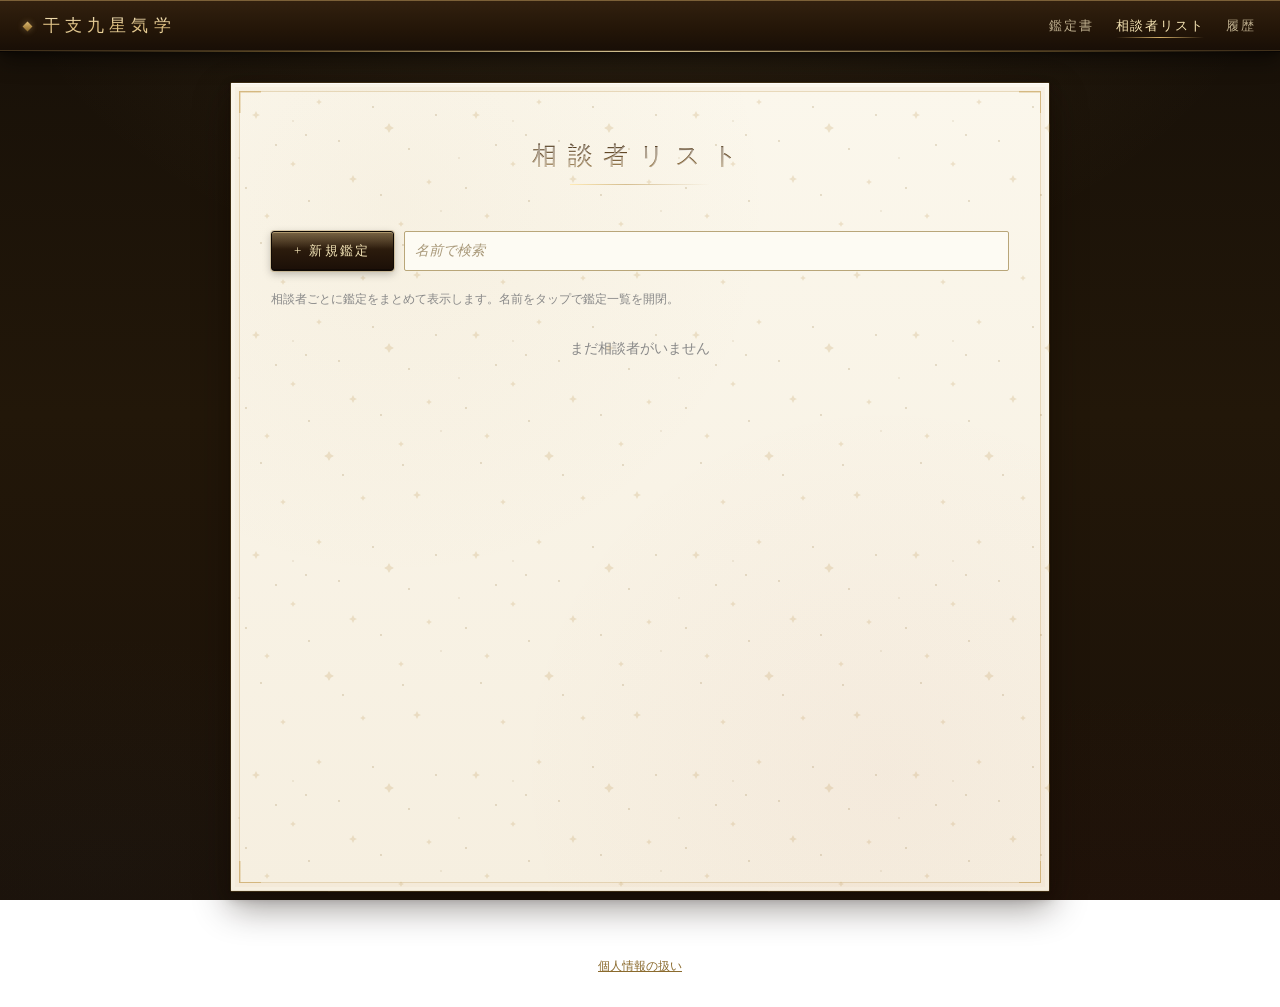
==== commit 64e36186: "feat: 個人情報の扱いを定める App Store では必須で、無いと審査に出せない。  書く前に、外部への口が本当に無いかを隅まで見た。fetch も XMLHttpRequest も send" ====
--- a/clients.html
+++ b/clients.html
@@ -34,6 +34,11 @@
 
   <ul class="client-list" id="list"></ul>
 </main>
+
+<footer class="no-print" style="text-align:center;padding:20px 12px 32px;font-size:12px;">
+  <a href="privacy.html" style="color:#8b6b2e;">個人情報の扱い</a>
+</footer>
+
 
 <script src="js/storage.js?v=91"></script>
 <script>
--- a/css/style.css
+++ b/css/style.css
@@ -362,10 +362,24 @@
 /* 日時プルダウン */
 .dt-picker {
   display: flex;
+  flex-wrap: wrap;            /* 和暦の組と西暦の組。狭ければ2行になる */
+  gap: 3px 10px;
+  align-items: baseline;
+  width: 100%;
+}
+.dt-row {
+  display: flex;
   flex-wrap: nowrap;
   gap: 1px;
   align-items: baseline;
-  width: 100%;
+  flex: 0 0 auto;
+}
+/* 和暦の組は西暦と取り違えないよう、淡い箔地で括る */
+.dt-row-wareki {
+  padding: 1px 6px 1px 4px;
+  border-radius: 3px;
+  background: rgba(184,146,74,.10);
+  box-shadow: inset 0 0 0 1px rgba(184,146,74,.22);
 }
 .dt-picker select {
   font-family: inherit;
@@ -384,6 +398,8 @@
 .dt-picker select.y { min-width: 4.4em; flex: 0 0 auto; }
 .dt-picker select.M, .dt-picker select.d { min-width: 2.6em; }
 .dt-picker select.h, .dt-picker select.mi { min-width: 2.8em; }
+.dt-picker select.era { min-width: 4.2em; font-family: var(--font-jp); }
+.dt-picker select.wy { min-width: 3.0em; }
 .dt-picker .unit {
   font-size: 11px;
   color: var(--c-sumi-soft);
@@ -412,6 +428,10 @@
   .dt-picker select.y { min-width: 3.8em; }
   .dt-picker select.M, .dt-picker select.d { min-width: 2.3em; }
   .dt-picker select.h, .dt-picker select.mi { min-width: 2.5em; }
+  .dt-picker select.era { min-width: 4.0em; }
+  .dt-picker select.wy { min-width: 2.8em; }
+  .dt-picker { gap: 3px 6px; }
+  .dt-row-wareki { padding: 1px 4px 1px 3px; }
   .dt-picker .unit {
     font-size: 9px;
     margin: 0 0 0 0;
@@ -509,14 +529,6 @@
   padding: 1px;
   color: var(--c-sumi);
 }
-.ban-cell-inner .kakka {
-  font-size: 8px;
-  color: var(--c-kin-deep);
-  position: absolute;
-  top: 1px;
-  left: 2px;
-  letter-spacing: 0;
-}
 .ban-cell-inner .cell-main {
   display: flex;
   flex-direction: row;
@@ -597,9 +609,157 @@
 @media (min-width: 641px) {
   .ban-cell-inner .cell-main .star { font-size: 14px; }
   .ban-cell-inner .cell-main .eto { font-size: 11px; }
-  .ban-cell-inner .kakka { font-size: 9px; }
   .ban-cell-inner .cell-marks .mark { font-size: 11px; }
   .ban .perimeter-age { font-size: 10px; }
+}
+
+/* ================== 追加鑑定 ㉒〜㉛ (kantei-ext) ================== */
+.ext-empty { color:#8a7c5c; font-size:12px; padding:6px 2px; font-style:italic; }
+.ext-note  { color:#7a6c4e; font-size:11px; margin-top:6px; line-height:1.5; }
+.ext-ul    { margin:4px 0 0; padding-left:1.1em; }
+.ext-ul li { margin:2px 0; font-size:12px; line-height:1.55; }
+
+/* A-10 入力補助 */
+.kazoe-badge { display:inline-block; margin-left:6px; font-size:11px; color:var(--c-kin-deep);
+  font-family:var(--font-jp); letter-spacing:.04em; white-space:nowrap; }
+.kazoe-badge:empty { display:none; }
+.btn-today { margin-left:10px; padding:4px 12px; font-size:12px; vertical-align:middle; }
+
+/* 汎用チップ */
+.kaiun-chip { display:inline-block; margin:2px 4px 2px 0; padding:2px 9px; font-size:12px;
+  border-radius:11px; background:var(--c-input-bg); border:1px solid rgba(184,146,74,.45);
+  color:var(--c-sumi); font-family:var(--font-jp); }
+.kaiun-chip.c-color { background:linear-gradient(180deg,#f7efd8,#efe3c4); }
+.kaiun-chip.c-dir   { background:rgba(42,67,89,.08); border-color:rgba(42,67,89,.35); color:var(--c-ai); }
+.kaiun-chip.c-organ { background:rgba(168,50,50,.07); border-color:rgba(168,50,50,.3); }
+
+/* ㉒ 姓名判断 */
+.seimei-table .sm-num { text-align:center; font-family:var(--font-jp); font-size:15px; font-weight:600; width:3em; }
+.seimei-table .sm-txt { font-size:11px; color:#5c4f38; }
+.seimei-table .sm-note{ font-size:10px; color:#8a7c5c; }
+.seimei-f { display:inline-block; padding:1px 7px; border-radius:9px; font-size:11px; font-weight:600;
+  font-family:var(--font-jp); border:1px solid transparent; }
+.seimei-f.f-daikichi { background:rgba(139,107,46,.14); color:#7a5c1e; border-color:var(--c-kin); }
+.seimei-f.f-kichi    { background:rgba(107,124,79,.16); color:#4a5636; border-color:#6b7c4f; }
+.seimei-f.f-hankichi { background:rgba(184,146,74,.10); color:#7a6c4e; border-color:rgba(184,146,74,.5); }
+.seimei-f.f-kyo      { background:rgba(168,50,50,.10); color:#8a2a2a; border-color:rgba(168,50,50,.55); }
+.seimei-single { font-size:14px; padding:4px 2px; font-family:var(--font-jp); }
+
+/* ㉓ 納音 */
+.nacchin-card { border:1px solid var(--c-border-fine); border-radius:6px; padding:8px 12px; margin:6px 0;
+  background:#fdfbf3; box-shadow:var(--shadow-soft); }
+.nacchin-card.main { border-color:rgba(184,146,74,.55); background:linear-gradient(180deg,#fdf8ea,#f7efd8); }
+.nc-head { font-size:11px; color:#7a6c4e; }
+.nc-eto  { font-family:var(--font-jp); font-weight:600; color:var(--c-sumi); font-size:13px; margin-right:4px; }
+.nc-name { font-family:var(--font-jp); font-size:16px; font-weight:600; color:var(--c-kin-deep); margin:3px 0; letter-spacing:.04em; }
+.nc-yomi { font-size:11px; color:#8a7c5c; font-weight:400; }
+.nc-elem { font-size:11px; color:var(--c-matcha); font-weight:400; margin-left:6px; }
+.nc-text { font-size:12px; line-height:1.6; color:#3d3320; }
+
+/* ㉔ 開運指針 */
+.kaiun-head { font-family:var(--font-jp); font-size:14px; margin-bottom:8px; }
+.kaiun-kw   { font-size:12px; color:var(--c-kin-deep); }
+.kaiun-table th { width:7em; white-space:nowrap; }
+.kaiun-action { margin-top:8px; padding:7px 12px; background:linear-gradient(180deg,#f7efd8,#efe3c4);
+  border-left:3px solid var(--c-kin); border-radius:3px; font-size:12.5px; color:#5c4620; font-family:var(--font-jp); }
+
+/* ㉕ 事象別 */
+.jishou-table .js-theme { width:5em; white-space:nowrap; text-align:center; }
+.jishou-table .js-text  { font-size:12px; line-height:1.65; text-align:left; }
+
+/* ㉖ 健康 */
+.kenkou-head { font-family:var(--font-jp); font-size:14px; margin-bottom:6px; }
+.kenkou-organs { font-size:12px; margin:6px 0; }
+.kenkou-cols { display:flex; gap:12px; flex-wrap:wrap; margin-top:4px; }
+.kenkou-cols .kk-col { flex:1 1 44%; min-width:180px; }
+.kk-cap { font-family:var(--font-jp); font-size:12px; font-weight:600; color:var(--c-sumi-soft);
+  border-bottom:1px solid var(--c-border-fine); padding-bottom:3px; margin-bottom:3px; }
+
+/* ㉗ 9年運気グラフ */
+.ug-wrap { width:100%; overflow-x:auto; }
+.unki-graph { width:100%; min-width:360px; height:auto; display:block; }
+.ug-axis { stroke:var(--c-border-soft); stroke-width:1; }
+.ug-bar.ug-good    { fill:#7d9058; }
+.ug-bar.ug-neutral { fill:#c8a24e; }
+.ug-bar.ug-bad     { fill:#b06a5a; }
+.ug-phase  { font-size:10px; fill:#4a3d24; text-anchor:middle; font-family:var(--font-jp); }
+.ug-year   { font-size:10px; fill:#3d3320; text-anchor:middle; font-weight:600; }
+.ug-center { font-size:9px;  fill:#8a7c5c; text-anchor:middle; }
+.ug-line   { stroke:var(--c-kin-deep); stroke-width:1.4; opacity:.7; }
+.ug-dot    { fill:var(--c-kin-deep); }
+.ug-legend { font-size:10px; color:#7a6c4e; margin-top:6px; }
+.ug-key { display:inline-block; width:10px; height:10px; border-radius:2px; margin:0 3px 0 8px; vertical-align:-1px; }
+.ug-key.ug-good{ background:#7d9058; } .ug-key.ug-neutral{ background:#c8a24e; } .ug-key.ug-bad{ background:#b06a5a; }
+
+/* ㉘ 今日の過ごし方 */
+.kyou-date { font-size:12px; margin-bottom:6px; }
+.kyou-cols { display:flex; gap:12px; flex-wrap:wrap; }
+.kyou-block { flex:1 1 44%; min-width:200px; border:1px solid var(--c-border-fine); border-radius:6px;
+  padding:8px 10px; background:#fdfbf3; }
+.kyou-cap { font-family:var(--font-jp); font-size:12.5px; font-weight:600; color:var(--c-sumi); margin-bottom:3px; }
+.kyou-meta{ font-size:11px; color:#8a7c5c; margin-bottom:4px; }
+.kyou-kyu { font-size:12px; }
+.kyou-text{ font-size:12px; line-height:1.6; color:#3d3320; margin-top:3px; }
+
+/* ㉙ 家族相性マトリクス */
+.kazoku-scroll { width:100%; overflow-x:auto; }
+.kazoku-table { min-width:100%; }
+.kazoku-table th small { font-weight:400; color:#8a7c5c; font-size:9px; }
+.kazoku-table td { text-align:center; font-size:11px; white-space:nowrap; }
+.kazoku-table td.kz-good    { background:rgba(107,124,79,.16); color:#3f4b2e; }
+.kazoku-table td.kz-bad     { background:rgba(168,50,50,.12);  color:#8a2a2a; }
+.kazoku-table td.kz-neutral { background:rgba(184,146,74,.08); color:#5c4f38; }
+.kazoku-table td.kz-self    { background:#efe6cd; color:#b9a679; }
+.kz-name { font-family:var(--font-jp); }
+
+/* ㉚ 祐気取り */
+.yuki-general { margin-bottom:10px; }
+.yg-item { display:flex; gap:8px; padding:4px 0; border-bottom:1px dotted var(--c-border-fine); }
+.yg-lbl { flex:0 0 6.5em; font-family:var(--font-jp); font-size:12px; font-weight:600; color:var(--c-sumi-soft); }
+.yg-val { font-size:12px; line-height:1.6; color:#3d3320; }
+.yuki-methods { display:flex; flex-direction:column; gap:8px; }
+.yuki-method { border:1px solid var(--c-border-fine); border-radius:6px; padding:8px 10px; background:#fdfbf3; }
+.ym-head { font-family:var(--font-jp); font-size:13px; font-weight:600; color:var(--c-kin-deep);
+  border-left:3px solid var(--c-kin); padding-left:7px; }
+.ym-what { font-size:12px; color:#3d3320; margin:4px 0; line-height:1.55; }
+.ym-steps { margin:4px 0; padding-left:1.4em; }
+.ym-steps li { font-size:12px; line-height:1.55; margin:2px 0; }
+.ym-note { font-size:11px; color:#7a6c4e; margin-top:3px; }
+
+/* ㉛ 凶方位対処 */
+.kyohoui-table .kh-name { white-space:nowrap; color:#8a2a2a; font-weight:600; }
+.kyohoui-table td { font-size:11.5px; line-height:1.55; text-align:left; vertical-align:top; }
+.kyohoui-table .kh-remedy { color:#3f4b2e; }
+
+/* ===== 自動判断 (計算から) / 総合判断 (鑑定者記入) ===== */
+.h3-sub { font-size:11px; font-weight:400; color:var(--c-kin-deep); font-family:var(--font-sans);
+  letter-spacing:.04em; margin-left:8px; padding:1px 8px; border:1px solid rgba(184,146,74,.5);
+  border-radius:9px; background:rgba(184,146,74,.08); vertical-align:middle; }
+.sougou-shindan > .body, .sougou-handan > .body { position:relative; }
+.sougou-shindan { border-left:3px solid var(--c-kin); }
+.ss-verdict { display:flex; align-items:center; gap:12px; padding:10px 14px; border-radius:6px;
+  margin-bottom:10px; background:linear-gradient(180deg,#fdf8ea,#f5ecd3); box-shadow:var(--shadow-soft); }
+.ss-badge { flex:0 0 auto; font-family:var(--font-jp); font-size:15px; font-weight:600; letter-spacing:.08em;
+  padding:5px 14px; border-radius:20px; color:#fff; white-space:nowrap; box-shadow:0 1px 3px rgba(40,25,10,.25); }
+.ss-verdict.ss-good    .ss-badge { background:linear-gradient(180deg,#7d9058,#63764a); }
+.ss-verdict.ss-neutral .ss-badge { background:linear-gradient(180deg,#c8a24e,#a9843a); }
+.ss-verdict.ss-bad     .ss-badge { background:linear-gradient(180deg,#b06a5a,#94513f); }
+.ss-lead { font-family:var(--font-jp); font-size:13px; line-height:1.65; color:#3d3320; }
+.ss-list { list-style:none; margin:0; padding:0; }
+.ss-list li { position:relative; padding:6px 6px 6px 16px; font-size:12.5px; line-height:1.7; color:#2e2718;
+  border-bottom:1px dotted var(--c-border-fine); }
+.ss-list li:before { content:""; position:absolute; left:2px; top:12px; width:5px; height:5px;
+  border-radius:50%; background:var(--c-kin); }
+.ss-list li b { color:var(--c-kin-deep); font-weight:600; font-family:var(--font-jp); margin-right:6px; }
+.ss-list li em { font-style:normal; font-weight:600; color:var(--c-sumi); }
+.ss-list li em.ss-warn { color:var(--c-shu); }
+.ss-foot { font-size:10.5px; color:#8a7c5c; margin-top:8px; line-height:1.5; }
+.sougou-handan textarea { min-height:120px; }
+
+@media (max-width: 640px) {
+  .kenkou-cols .kk-col, .kyou-block { flex-basis:100%; }
+  .btn-today { display:block; margin:6px 0 0; }
+  .ss-verdict { flex-direction:column; align-items:flex-start; gap:6px; }
 }
 @media print {
   .ban-cell-inner .cell-marks .mark { font-size: 8pt; }
@@ -1703,7 +1863,7 @@
 .kou-yomi { font-family: var(--font-jp); font-size: 12px; color: var(--c-sumi-soft); letter-spacing: .12em; }
 .kou-meta { font-size: 10px; color: #888; margin-top: 6px; }
 
-/* ===== メモツール (定型 / AI下書き / 音声) ===== */
+/* ===== メモツール (定型 / 下書き / 音声) ===== */
 .memo-tools {
   display: flex;
   gap: 6px;
@@ -2315,6 +2475,12 @@
   .form-table .dt-picker select { font-size: 8.5pt !important; padding: 0 1pt !important; min-width: 0 !important; border-color: #000 !important; }
   .form-table .dt-picker .unit { font-size: 7.5pt !important; }
   .form-table .dt-picker .wareki { display: none !important; }
+  .form-table .dt-row-wareki {
+    background: none !important;
+    box-shadow: none !important;
+    padding: 0 !important;
+  }
+  .form-table .dt-picker { gap: 0 6px !important; }
   .form-table textarea { resize: none !important; }
   .form-table td.td-topic {
     vertical-align: top !important;
@@ -2371,7 +2537,6 @@
   }
   .ban-cell-inner .cell-main .star { font-size: 8.5pt !important; }
   .ban-cell-inner .cell-main .eto { font-size: 6pt !important; }
-  .ban-cell-inner .kakka { font-size: 5pt !important; top: 0 !important; left: 1px !important; }
   .ban-cell-inner .cell-marks .mark { font-size: 6pt !important; }
   .ban .perimeter-age { font-size: 5pt !important; padding: 0 1pt !important; border: none !important; background: #fff !important; }
   .ban-cell-inner.center { background: #f0e0a0 !important; box-shadow: none !important; }
@@ -2574,3 +2739,753 @@
     box-shadow: none !important;
   }
 }
+
+/* ================================================================
+ * 詳細鑑定ナビ ── 31項目を7分類に畳み、探して辿り着けるようにする帯
+ * 構成: 検索 / 分類チップ / 件数・一括開閉
+ * ================================================================ */
+
+:root {
+  --cat-meishiki: #2a4359;   /* 藍 */
+  --cat-unki:     #8b6b2e;   /* 古金 */
+  --cat-houi:     #a83232;   /* 朱 */
+  --cat-kaiun:    #b06c2e;   /* 柿 */
+  --cat-aishou:   #7a4a63;   /* 梅紫 */
+  --cat-koyomi:   #6b7c4f;   /* 抹茶 */
+  --cat-dougu:    #5a5148;   /* 鼠 */
+  --h-app-header: 44px;      /* JS が実測値で上書きする */
+}
+
+.detail-nav {
+  position: sticky;
+  top: var(--h-app-header);
+  z-index: 40;
+  margin: 0 0 14px;
+  padding: 8px 10px 7px;
+  background: linear-gradient(180deg, #fbf6e8 0%, #f3ead2 100%);
+  border: 1px solid var(--c-border-soft);
+  border-radius: 3px;
+  box-shadow: var(--shadow-card);
+}
+.detail-nav::after {
+  content: "";
+  display: block;
+  height: 1px;
+  margin-top: 7px;
+  background: var(--grad-kin-line);
+  opacity: .7;
+}
+
+/* ── 検索 ── */
+.dn-search {
+  position: relative;
+  display: flex;
+  align-items: center;
+}
+.dn-search-icon {
+  position: absolute;
+  left: 9px;
+  font-size: 12px;
+  opacity: .55;
+  pointer-events: none;
+}
+.dn-search input {
+  width: 100%;
+  font-family: var(--font-jp);
+  font-size: 14px;               /* iOS でフォーカス時に拡大しない下限 */
+  padding: 8px 30px 8px 28px;
+  border: 1px solid var(--c-border-fine);
+  border-radius: 3px;
+  background: var(--c-paper);
+  color: var(--c-sumi);
+  -webkit-appearance: none;
+  appearance: none;
+}
+.dn-search input::-webkit-search-decoration,
+.dn-search input::-webkit-search-cancel-button { -webkit-appearance: none; }
+.dn-search input::placeholder { color: #a2917a; }
+.dn-search input:focus {
+  outline: none;
+  border-color: var(--c-kin);
+  box-shadow: 0 0 0 2px rgba(184,146,74,.22);
+}
+.dn-clear {
+  position: absolute;
+  right: 5px;
+  width: 22px; height: 22px;
+  border: 0;
+  border-radius: 50%;
+  background: rgba(61,42,26,.10);
+  color: var(--c-sumi-soft);
+  font-size: 11px;
+  line-height: 1;
+  cursor: pointer;
+}
+.dn-clear:hover { background: rgba(61,42,26,.20); }
+
+/* ── 分類チップ (iPhone では横スクロール) ── */
+.dn-chips {
+  display: flex;
+  gap: 6px;
+  margin-top: 8px;
+  overflow-x: auto;
+  overflow-y: hidden;
+  -webkit-overflow-scrolling: touch;
+  scrollbar-width: none;
+  padding-bottom: 2px;
+}
+.dn-chips::-webkit-scrollbar { display: none; }
+.dn-chip {
+  flex: 0 0 auto;
+  display: inline-flex;
+  align-items: center;
+  gap: 5px;
+  font-family: var(--font-jp);
+  font-size: 13px;
+  letter-spacing: .06em;
+  padding: 6px 11px;
+  min-height: 32px;              /* 指で押せる高さ */
+  border: 1px solid var(--c-border-fine);
+  border-radius: 16px;
+  background: var(--c-paper);
+  color: var(--c-sumi-soft);
+  cursor: pointer;
+  white-space: nowrap;
+  transition: background .18s var(--ease-silk), color .18s, border-color .18s, box-shadow .18s;
+}
+.dn-chip:hover { border-color: var(--c-kin); }
+.dn-chip.is-on {
+  background: var(--grad-foil);
+  border-color: var(--c-kin-deep);
+  color: #fff8e4;
+  box-shadow: 0 2px 6px rgba(40,25,10,.18);
+}
+.dn-n {
+  font-family: var(--font-sans);
+  font-size: 10px;
+  padding: 0 4px;
+  min-width: 15px;
+  text-align: center;
+  border-radius: 8px;
+  background: rgba(61,42,26,.09);
+  color: var(--c-sumi-soft);
+}
+.dn-chip.is-on .dn-n { background: rgba(255,255,255,.26); color: #fff8e4; }
+
+/* 分類ごとの色は小さな点で示す (チップ・見出し・カードで一致させる) */
+.dn-chip[data-cat]:not([data-cat="all"])::before {
+  content: "";
+  width: 7px; height: 7px;
+  border-radius: 50%;
+  background: var(--cat-dot, var(--c-kin));
+  box-shadow: 0 0 0 1px rgba(255,255,255,.5) inset;
+  flex: 0 0 auto;
+}
+.dn-chip[data-cat="meishiki"] { --cat-dot: var(--cat-meishiki); }
+.dn-chip[data-cat="unki"]     { --cat-dot: var(--cat-unki); }
+.dn-chip[data-cat="houi"]     { --cat-dot: var(--cat-houi); }
+.dn-chip[data-cat="kaiun"]    { --cat-dot: var(--cat-kaiun); }
+.dn-chip[data-cat="aishou"]   { --cat-dot: var(--cat-aishou); }
+.dn-chip[data-cat="koyomi"]   { --cat-dot: var(--cat-koyomi); }
+.dn-chip[data-cat="dougu"]    { --cat-dot: var(--cat-dougu); }
+.dn-chip.is-on::before { box-shadow: 0 0 0 1px rgba(255,255,255,.85); }
+
+/* ── 件数と一括開閉 ── */
+.dn-actions {
+  display: flex;
+  align-items: center;
+  gap: 8px;
+  margin-top: 7px;
+}
+.dn-count {
+  flex: 1;
+  font-family: var(--font-jp);
+  font-size: 11px;
+  color: var(--c-kin-deep);
+  letter-spacing: .06em;
+}
+.dn-act {
+  font-family: var(--font-jp);
+  font-size: 11px;
+  letter-spacing: .06em;
+  padding: 5px 9px;
+  min-height: 28px;
+  border: 1px solid var(--c-border-fine);
+  border-radius: 3px;
+  background: var(--c-paper);
+  color: var(--c-sumi-soft);
+  cursor: pointer;
+}
+.dn-act:hover { border-color: var(--c-kin); color: var(--c-sumi); }
+
+.dn-empty {
+  font-family: var(--font-jp);
+  font-size: 12px;
+  text-align: center;
+  color: var(--c-kin-deep);
+  padding: 24px 0;
+  margin: 0;
+}
+
+/* ── 分類の見出し ── */
+.cat-group { margin: 0 0 4px; }
+.cat-head {
+  display: flex;
+  align-items: baseline;
+  gap: 10px;
+  font-family: var(--font-jp);
+  font-size: 14px;
+  font-weight: 500;
+  letter-spacing: .18em;
+  color: var(--c-sumi);
+  margin: 18px 0 8px;
+  padding-left: 10px;
+  border-left: 3px solid var(--c-kin);
+}
+.cat-note {
+  font-size: 10.5px;
+  letter-spacing: .04em;
+  color: var(--c-kin-deep);
+  font-weight: normal;
+}
+.cat-group[data-cat="meishiki"] .cat-head { border-left-color: var(--cat-meishiki); }
+.cat-group[data-cat="unki"]     .cat-head { border-left-color: var(--cat-unki); }
+.cat-group[data-cat="houi"]     .cat-head { border-left-color: var(--cat-houi); }
+.cat-group[data-cat="kaiun"]    .cat-head { border-left-color: var(--cat-kaiun); }
+.cat-group[data-cat="aishou"]   .cat-head { border-left-color: var(--cat-aishou); }
+.cat-group[data-cat="koyomi"]   .cat-head { border-left-color: var(--cat-koyomi); }
+.cat-group[data-cat="dougu"]    .cat-head { border-left-color: var(--cat-dougu); }
+
+/* カード左端の飾り線も分類色に揃える (どの分類の項目か一目で分かる) */
+.detail-card[data-cat="meishiki"] > summary::before { background: var(--cat-meishiki); }
+.detail-card[data-cat="unki"]     > summary::before { background: var(--cat-unki); }
+.detail-card[data-cat="houi"]     > summary::before { background: var(--cat-houi); }
+.detail-card[data-cat="kaiun"]    > summary::before { background: var(--cat-kaiun); }
+.detail-card[data-cat="aishou"]   > summary::before { background: var(--cat-aishou); }
+.detail-card[data-cat="koyomi"]   > summary::before { background: var(--cat-koyomi); }
+.detail-card[data-cat="dougu"]    > summary::before { background: var(--cat-dougu); }
+
+/* 見出しを主役にし、通し番号は控えめな参照符号に落とす */
+.detail-card > summary .num {
+  background: transparent;
+  color: var(--c-kin-deep);
+  font-size: 10px;
+  opacity: .7;
+  padding: 0;
+  margin-right: 6px;
+  box-shadow: none;
+}
+.detail-card > summary {
+  font-size: 14px;
+  padding: 11px 34px 11px 16px;
+  line-height: 1.4;
+}
+.detail-card > summary .hint { display: block; margin-left: 0; margin-top: 3px; }
+
+/* 絞り込みで外れた項目 */
+.detail-card.is-hidden,
+.cat-group.is-hidden { display: none; }
+
+@media (max-width: 640px) {
+  .detail-nav { margin-left: -4px; margin-right: -4px; padding: 7px 8px 6px; }
+  .cat-head { font-size: 13px; letter-spacing: .12em; margin: 14px 0 7px; }
+  .cat-head { flex-wrap: wrap; gap: 2px 8px; }
+  .detail-card > summary { font-size: 13.5px; padding: 12px 30px 12px 14px; }
+  .dn-act { font-size: 10.5px; padding: 5px 7px; }
+}
+
+/* 印刷時は分類のまま全項目を出す (絞り込みは画面上の都合にすぎない) */
+@media print {
+  .detail-nav, .dn-empty { display: none !important; }
+  .detail-card.is-hidden { display: block !important; }
+  .cat-group.is-hidden { display: block !important; }
+  .cat-head {
+    font-size: 9.5pt !important;
+    margin: 6pt 0 3pt !important;
+    padding-left: 4pt !important;
+    border-left: 2pt solid #000 !important;
+    color: #000 !important;
+    break-after: avoid;
+    page-break-after: avoid;
+  }
+  .cat-note { display: none !important; }
+  .detail-card > summary { font-size: 8.5pt !important; padding: 2pt 4pt !important; }
+  .detail-card > summary .num {
+    background: transparent !important;
+    color: #000 !important;
+    opacity: 1 !important;
+  }
+}
+
+/* iPhone 幅ではヘッダーが2行に折り返していたため、1行に収める
+ * (帯が厚くなるとスティッキーな詳細ナビの位置も下がってしまう) */
+@media (max-width: 640px) {
+  .app-header { padding: 10px 12px; gap: 8px; flex-wrap: nowrap; }
+  .app-header h1 {
+    font-size: 14px;
+    letter-spacing: .10em;
+    white-space: nowrap;
+    flex: 0 0 auto;
+  }
+  .app-header nav {
+    display: flex;
+    align-items: center;
+    gap: 12px;
+    white-space: nowrap;
+    flex: 0 0 auto;
+  }
+  .app-header nav a { margin-left: 0; font-size: 12px; letter-spacing: .02em; }
+}
+
+/* ================================================================
+ * 入力欄 ── iOS の設定画面の作り (グループ化リスト) を、
+ * 墨・和紙・金の配色のまま用いる。
+ * 方針: 見出しで束ねる / 行は指で押せる高さ / 区切りは金の極細線 /
+ *       枠線ではなく面と余白で区切る / 自分で書く欄と自動で出る欄を分ける
+ * ================================================================ */
+
+.fm { margin: 0 0 18px; }
+
+.fm-group + .fm-group { margin-top: 18px; }
+
+.fm-title {
+  font-family: var(--font-jp);
+  font-size: 12px;
+  font-weight: 500;
+  letter-spacing: .16em;
+  color: var(--c-kin-deep);
+  margin: 0 0 7px 14px;
+  display: flex;
+  align-items: baseline;
+  gap: 10px;
+}
+.fm-title-note {
+  font-size: 10.5px;
+  letter-spacing: .04em;
+  color: #a2917a;
+}
+
+.fm-list {
+  background: #fdfbf3;
+  border: 1px solid var(--c-border-fine);
+  border-radius: 11px;                  /* iOS の角丸 */
+  overflow: hidden;
+  box-shadow: var(--shadow-card);
+}
+
+.fm-row {
+  display: flex;
+  align-items: center;
+  gap: 12px;
+  padding: 9px 14px;
+  min-height: 46px;                     /* 指で押せる高さ */
+  position: relative;
+}
+/* 区切りはラベルの分だけ左を空ける (iOS のインセット罫) */
+.fm-row + .fm-row::before {
+  content: "";
+  position: absolute;
+  left: 14px; right: 0; top: 0;
+  height: 1px;
+  background: var(--c-kin-hairline);
+}
+.fm-row-stack + .fm-row::before,
+.fm-row + .fm-row-stack::before { left: 14px; }
+
+.fm-label {
+  flex: 0 0 auto;
+  min-width: 5.5em;
+  font-family: var(--font-jp);
+  font-size: 13px;
+  letter-spacing: .08em;
+  color: var(--c-sumi);
+  display: flex;
+  align-items: baseline;
+  gap: 8px;
+}
+.fm-value {
+  flex: 1 1 auto;
+  min-width: 0;
+  display: flex;
+  align-items: center;
+  flex-wrap: wrap;
+  gap: 6px;
+}
+
+/* 幅の要る行 (日時・長文) はラベルを上に置く */
+.fm-row-stack {
+  display: block;
+  padding: 10px 14px 12px;
+}
+.fm-row-stack .fm-label { margin-bottom: 6px; }
+.fm-row-stack .fm-value { display: block; }
+
+.fm .fm-value input[type="text"],
+.fm .fm-value input[type="number"] {
+  width: 100%;
+  border: 0;
+  background: transparent;
+  font-family: var(--font-jp);
+  font-size: 16px;                      /* iOS でフォーカス時に拡大しない下限 */
+  color: var(--c-sumi);
+  padding: 4px 0;
+  outline: none;
+  min-width: 0;
+}
+.fm .fm-value input::placeholder { color: #b3a48a; }
+.fm .fm-value textarea {
+  width: 100%;
+  display: block;
+  min-height: 92px;
+  font-family: var(--font-jp);
+  font-size: 16px;
+  line-height: 1.6;
+  color: var(--c-sumi);
+  padding: 9px 11px;
+  border: 1px solid var(--c-border-fine);
+  border-radius: 8px;
+  background: var(--c-paper);
+  resize: vertical;
+  outline: none;
+  box-sizing: border-box;
+}
+.fm .fm-value textarea::placeholder { color: #b3a48a; }
+.fm .fm-value input:focus,
+.fm .fm-value textarea:focus {
+  box-shadow: 0 0 0 3px rgba(184,146,74,.20);
+  border-radius: 6px;
+}
+.fm .fm-value textarea:focus { border-color: var(--c-kin); border-radius: 8px; }
+
+/* 値を持つだけで画面には出さない入力 (性別の select) */
+.fm-shadow-input {
+  position: absolute;
+  width: 1px; height: 1px;
+  margin: -1px; padding: 0; border: 0;
+  clip: rect(0 0 0 0);
+  clip-path: inset(50%);
+  overflow: hidden;
+}
+
+/* ── セグメント (性別) ── */
+.seg {
+  display: inline-flex;
+  padding: 2px;
+  border-radius: 9px;
+  background: rgba(61,42,26,.07);
+  box-shadow: inset 0 0 0 1px rgba(184,146,74,.18);
+}
+.seg-btn {
+  appearance: none;
+  -webkit-appearance: none;
+  border: 0;
+  background: transparent;
+  font-family: var(--font-jp);
+  font-size: 13px;
+  letter-spacing: .08em;
+  color: var(--c-sumi-soft);
+  padding: 7px 15px;
+  min-height: 34px;
+  border-radius: 7px;
+  cursor: pointer;
+  transition: background .18s var(--ease-silk), color .18s, box-shadow .18s;
+}
+/* iOS と同じく、選ばれた側が白く浮き上がる。金箔で塗ると
+ * 「未記入」まで選択済みの答えのように見えてしまうため */
+.seg-btn.is-on {
+  background: var(--c-paper);
+  color: var(--c-sumi);
+  box-shadow: 0 1px 3px rgba(40,25,10,.16), 0 0 0 1px rgba(184,146,74,.38);
+}
+.seg-btn.is-on[data-v=""] { color: var(--c-sumi-soft); }
+.seg-btn:not(.is-on):hover { color: var(--c-sumi); }
+.seg-btn:focus-visible { outline: 2px solid var(--c-kin); outline-offset: 1px; }
+
+/* ── 行の中に置く小さなボタン (「今日」) ── */
+.fm-mini {
+  appearance: none;
+  -webkit-appearance: none;
+  border: 1px solid var(--c-border-fine);
+  border-radius: 13px;
+  background: var(--c-paper);
+  font-family: var(--font-jp);
+  font-size: 11px;
+  letter-spacing: .06em;
+  color: var(--c-kin-deep);
+  padding: 4px 11px;
+  min-height: 26px;
+  cursor: pointer;
+  transition: border-color .18s, color .18s, background .18s;
+}
+.fm-mini:hover { border-color: var(--c-kin); color: var(--c-sumi); background: #fdfbf3; }
+
+/* ── 自動で出るもの ── */
+.fm-group-auto .fm-list { background: #f8f2e2; }
+.fm-auto {
+  font-family: var(--font-jp);
+  font-size: 13.5px;
+  color: var(--c-sumi);
+  letter-spacing: .03em;
+  line-height: 1.5;
+}
+.fm-auto .auto:empty::before {
+  content: "計算するとここに出ます";
+  color: #b3a48a;
+  font-size: 12px;
+  letter-spacing: .04em;
+}
+.fm-group-auto .fm-value { gap: 3px; }
+.fm-group-auto input[type="number"] {
+  width: 2.2em !important;
+  flex: 0 0 auto;
+  text-align: right;
+  font-size: 15px !important;
+  cursor: default;
+}
+.fm-unit {
+  font-family: var(--font-jp);
+  font-size: 12px;
+  color: var(--c-sumi-soft);
+}
+
+/* 日時ピッカーは行いっぱいに */
+.fm-row .dt-picker { width: 100%; }
+
+@media (min-width: 700px) {
+  /* 広い画面ではラベルを左に戻す (日時は1行に収まるため) */
+  .fm-row-stack {
+    display: flex;
+    align-items: flex-start;
+    padding: 10px 14px;
+  }
+  .fm-row-stack .fm-label { margin-bottom: 0; padding-top: 5px; }
+  .fm-row-stack .fm-value { flex: 1 1 auto; }
+}
+
+@media (max-width: 640px) {
+  .fm-title { margin-left: 12px; font-size: 11.5px; }
+  .fm-row { padding: 8px 12px; gap: 10px; }
+  .fm-row-stack { padding: 9px 12px 11px; }
+  .fm-row + .fm-row::before { left: 12px; }
+  .fm-label { min-width: 5em; font-size: 12.5px; }
+  .seg-btn { padding: 7px 13px; font-size: 12.5px; }
+}
+
+/* 印刷: 画面の余白を捨て、従来どおり枠のある一覧に戻す */
+@media print {
+  .fm { margin: 0 0 3pt !important; }
+  .fm-group + .fm-group { margin-top: 2pt !important; }
+  .fm-title {
+    font-size: 7.5pt !important;
+    margin: 0 0 1pt 0 !important;
+    color: #000 !important;
+    letter-spacing: .1em !important;
+  }
+  .fm-title-note { display: none !important; }
+  .fm-list {
+    border: 0.5px solid #000 !important;
+    border-radius: 0 !important;
+    background: #fff !important;
+    box-shadow: none !important;
+    page-break-inside: avoid !important;
+  }
+  .fm-row,
+  .fm-row-stack {
+    display: grid !important;
+    grid-template-columns: 5.5em 1fr !important;
+    align-items: center !important;
+    min-height: 0 !important;
+    padding: 0 !important;
+    gap: 0 !important;
+    border-bottom: 0.5px solid #000 !important;
+  }
+  .fm-list .fm-row:last-child { border-bottom: 0 !important; }
+  .fm-row + .fm-row::before { display: none !important; }
+  .fm-label {
+    background: #f0e8d0 !important;
+    border-right: 0.5px solid #000 !important;
+    padding: 1.5pt 3pt !important;
+    font-size: 8pt !important;
+    letter-spacing: 0 !important;
+    margin: 0 !important;
+    display: block !important;
+    align-self: stretch !important;
+  }
+  .fm-value {
+    padding: 1.5pt 3pt !important;
+    display: block !important;
+    font-size: 8.5pt !important;
+  }
+  .fm .fm-value input[type="text"],
+  .fm .fm-value input[type="number"] {
+    font-size: 8.5pt !important;
+    padding: 0 !important;
+    width: auto !important;
+    box-shadow: none !important;
+  }
+  .fm .fm-value textarea {
+    min-height: 32pt !important;
+    height: 32pt !important;
+    font-size: 8.5pt !important;
+    line-height: 1.3 !important;
+    padding: 1pt 2pt !important;
+    border: 0.5px solid #000 !important;
+    border-radius: 0 !important;
+    resize: none !important;
+    background: #fff !important;
+  }
+  .fm-auto { font-size: 8.5pt !important; letter-spacing: 0 !important; }
+  .fm-auto .auto:empty::before { content: "" !important; }
+  .fm-group-auto .fm-list { background: #fff !important; }
+  .fm-mini, .fm-shadow-input { display: none !important; }
+  /* 性別: 選ばれた側だけを文字で出す */
+  .seg { background: none !important; box-shadow: none !important; padding: 0 !important; }
+  .seg-btn { display: none !important; }
+  .seg-btn.is-on {
+    display: inline !important;
+    background: none !important;
+    color: #000 !important;
+    box-shadow: none !important;
+    padding: 0 !important;
+    font-size: 8.5pt !important;
+  }
+  .fm .dt-picker select { font-size: 8.5pt !important; padding: 0 1pt !important; min-width: 0 !important; border-color: #000 !important; }
+  .fm .dt-picker .unit { font-size: 7.5pt !important; }
+  .fm .dt-row-wareki { background: none !important; box-shadow: none !important; padding: 0 !important; }
+  .fm .dt-picker { gap: 0 6px !important; }
+}
+
+/* ================================================================
+ * 日時プルダウン ── 性別のセグメントと同じ手ざわりに揃える。
+ * 沈んだ受け皿 (.dt-row) の上に、浮いた札 (select) が並ぶ。
+ * 押すと札が沈む。和暦の受け皿だけ淡い箔地にして西暦と見分ける。
+ * ================================================================ */
+
+.fm .dt-picker {
+  display: flex;
+  flex-wrap: wrap;
+  gap: 6px;
+  align-items: center;
+  width: 100%;
+}
+
+.fm .dt-picker .dt-row {
+  display: flex;
+  flex-wrap: nowrap;
+  align-items: center;
+  gap: 3px;
+  flex: 0 0 auto;
+  padding: 3px 7px 3px 4px;
+  border-radius: 10px;
+  background: rgba(61,42,26,.07);
+  box-shadow: inset 0 1px 2px rgba(40,25,10,.10),
+              inset 0 0 0 1px rgba(184,146,74,.16);
+}
+/* 和暦の受け皿は淡い箔地。西暦と取り違えないように */
+.fm .dt-picker .dt-row-wareki {
+  background: rgba(184,146,74,.26);
+  box-shadow: inset 0 1px 2px rgba(139,107,46,.18),
+              inset 0 0 0 1px rgba(184,146,74,.42);
+}
+.fm .dt-picker .dt-row-wareki .unit { color: var(--c-kin-deep); }
+
+/* 浮いた札 */
+.fm .dt-picker select {
+  -webkit-appearance: none;
+  appearance: none;
+  font-family: var(--font-jp);
+  font-size: 14px;
+  letter-spacing: .02em;
+  color: var(--c-sumi);
+  background-color: var(--c-paper);
+  /* 右端の小さな山形。押せることが一目で分かるように */
+  background-image: url("data:image/svg+xml;utf8,<svg xmlns='http://www.w3.org/2000/svg' width='9' height='6' viewBox='0 0 9 6'><path d='M1 1.4L4.5 4.9L8 1.4' fill='none' stroke='%238b6b2e' stroke-width='1.4' stroke-linecap='round' stroke-linejoin='round'/></svg>");
+  background-repeat: no-repeat;
+  background-position: right 6px center;
+  border: 0;
+  border-radius: 7px;
+  padding: 0 17px 0 8px;
+  height: 32px;                       /* 指で押せる高さ */
+  min-width: 0;
+  flex: 0 0 auto;
+  text-align: center;
+  text-align-last: center;
+  cursor: pointer;
+  box-shadow: 0 1px 2px rgba(40,25,10,.16),
+              0 0 0 1px rgba(184,146,74,.30),
+              inset 0 1px 0 rgba(255,255,255,.75);
+  transition: box-shadow .14s var(--ease-silk), transform .14s var(--ease-silk), background-color .14s;
+}
+/* 押している間は札が沈む */
+.fm .dt-picker select:active {
+  transform: translateY(1px);
+  background-color: #f4ecd8;
+  box-shadow: inset 0 1px 3px rgba(40,25,10,.20),
+              0 0 0 1px rgba(184,146,74,.34);
+}
+.fm .dt-picker select:focus {
+  outline: none;
+  box-shadow: 0 1px 2px rgba(40,25,10,.16),
+              0 0 0 2px var(--c-kin),
+              inset 0 1px 0 rgba(255,255,255,.75);
+}
+.fm .dt-picker select:hover { background-color: #fffdf6; }
+
+/* 幅は桁数に合わせる。中身が動かないよう固定で持つ */
+.fm .dt-picker select.era { width: 4.9em; }
+.fm .dt-picker select.y   { width: 5.1em; }
+.fm .dt-picker select.wy,
+.fm .dt-picker select.M,
+.fm .dt-picker select.d,
+.fm .dt-picker select.h,
+.fm .dt-picker select.mi  { width: 3.5em; }
+
+.fm .dt-picker .unit {
+  font-family: var(--font-jp);
+  font-size: 11px;
+  color: var(--c-sumi-soft);
+  flex: 0 0 auto;
+  margin: 0 2px 0 0;
+  letter-spacing: 0;
+}
+
+@media (max-width: 640px) {
+  .fm .dt-picker { gap: 5px; }
+  .fm .dt-picker .dt-row { padding: 3px 6px 3px 3px; gap: 2px; }
+  .fm .dt-picker select { font-size: 13.5px; height: 31px; padding: 0 16px 0 7px; }
+  .fm .dt-picker select.era { width: 4.7em; }
+  .fm .dt-picker select.y   { width: 4.9em; }
+  .fm .dt-picker select.wy,
+  .fm .dt-picker select.M,
+  .fm .dt-picker select.d,
+  .fm .dt-picker select.h,
+  .fm .dt-picker select.mi  { width: 3.3em; }
+  .fm .dt-picker .unit { font-size: 10px; margin-right: 1px; }
+}
+
+/* 印刷: 立体の演出は落とし、値だけを平らに出す */
+@media print {
+  .fm .dt-picker { gap: 0 5pt !important; }
+  .fm .dt-picker .dt-row,
+  .fm .dt-picker .dt-row-wareki {
+    background: none !important;
+    box-shadow: none !important;
+    padding: 0 !important;
+    gap: 0 !important;
+    border-radius: 0 !important;
+  }
+  .fm .dt-picker select {
+    background: none !important;
+    box-shadow: none !important;
+    border: 0 !important;
+    border-radius: 0 !important;
+    height: auto !important;
+    padding: 0 1pt !important;
+    width: auto !important;
+    font-size: 8.5pt !important;
+    text-align: left !important;
+    text-align-last: left !important;
+    color: #000 !important;
+  }
+  .fm .dt-picker .unit { font-size: 7.5pt !important; margin: 0 !important; }
+}
